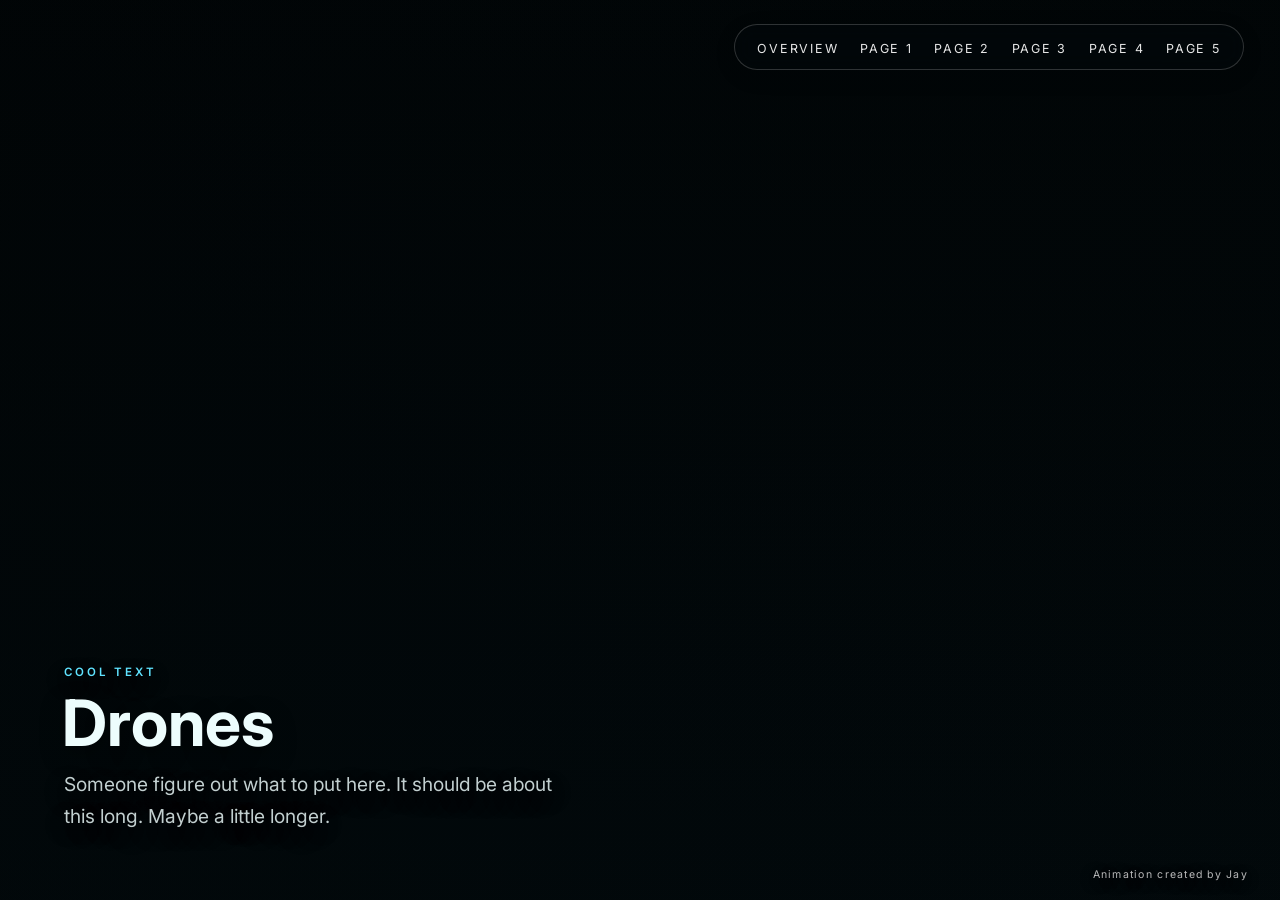
==== index.html @ 104ac95e "Add initial files just for the landing page" ====
<!DOCTYPE html>
<html lang="en">
  <head>
    <meta charset="UTF-8" />
    <meta name="viewport" content="width=device-width, initial-scale=1.0" />
    <title>Drone Landing Page</title>
    <meta
      name="description"
      content="Minimal drone landing page with full-bleed video hero and cyan aesthetic."
    />
    <link rel="preconnect" href="https://fonts.googleapis.com" />
    <link rel="preconnect" href="https://fonts.gstatic.com" crossorigin />
    <link
      href="https://fonts.googleapis.com/css2?family=Inter:wght@400;500;600;700;800&display=swap"
      rel="stylesheet"
    />
    <link rel="stylesheet" href="styles.css" />
  </head>
  <body>
    <div class="page-shell">
      <header class="topbar">
        <nav class="nav" aria-label="Main navigation">
          <div class="nav-spacer" aria-hidden="true"></div>
          <ul class="nav-links">
            <li><a href="#">Overview</a></li>
            <li><a href="#">Page 1</a></li>
            <li><a href="#">Page 2</a></li>
            <li><a href="#">Page 3</a></li>
            <li><a href="#">Page 4</a></li>
            <li><a href="#">Page 5</a></li>
          </ul>
        </nav>
      </header>

      <main class="hero" aria-label="Drone video hero section">
        <video
          class="hero-video"
          autoplay
          muted
          loop
          playsinline
          poster="data:image/svg+xml,%3Csvg xmlns='http://www.w3.org/2000/svg' width='1600' height='900' viewBox='0 0 1600 900'%3E%3Crect width='1600' height='900' fill='%23000000'/%3E%3C/svg%3E"
        >
          <source
            src="./DroneRender.mp4"
            type="video/mp4"
          />
        </video>

        <div class="hero-overlay" aria-hidden="true"></div>

        <p class="credit">Animation created by Jay</p>

        <section class="hero-copy" aria-label="Hero text">
          <p class="eyebrow">cool text</p>
          <h1>Drones</h1>
          <p class="subtitle">
            Someone figure out what to put here. It should be about this long. Maybe a little longer.
          </p>
        </section>
      </main>
    </div>

    <script src="script.js"></script>
  </body>
</html>
---- styles.css ----
:root {
  --bg-deep: #020c10;
  --bg-mid: #081f26;
  --cyan-strong: #5fe3ff;
  --cyan-soft: rgba(95, 227, 255, 0.7);
  --cyan-muted: rgba(95, 227, 255, 0.18);
  --white: #edfdfd;
  --text-soft: rgba(237, 253, 253, 0.82);
  --shadow: rgba(10, 25, 31, 0.52);
}

* {
  box-sizing: border-box;
}

html, body {
  margin: 0;
  min-height: 100%;
  background: var(--bg-deep);
  font-family: "Inter", sans-serif;
  color: var(--white);
}

body {
  min-height: 100vh;
}

img, video {
  max-width: 100%;
  display: block;
}

.page-shell {
  position: relative;
  min-height: 100vh;
  overflow: hidden;
  background: linear-gradient(180deg, rgba(2, 12, 16, 0.2), rgba(2, 12, 16, 0.32));
}

.topbar {
  position: absolute;
  top: 0;
  left: 0;
  right: 0;
  z-index: 10;
  padding: 1.5rem 2.25rem 0;
}

.nav {
  display: flex;
  align-items: center;
  justify-content: center;
  width: 100%;
}

.nav-spacer {
  flex: 1;
}

.nav-links {
  list-style: none;
  display: flex;
  align-items: center;
  gap: clamp(1rem, 1.7vw, 2.2rem);
  margin: 0;
  padding: 0.75rem 1.4rem;
  border: 1px solid rgba(255, 255, 255, 0.18);
  background: rgba(10, 20, 26, 0.12);
  backdrop-filter: blur(10px);
  -webkit-backdrop-filter: blur(10px);
  border-radius: 999px;
  box-shadow: 0 6px 24px rgba(0, 0, 0, 0.08);
}

.nav-links a {
  position: relative;
  color: rgba(255, 255, 255, 0.9);
  text-decoration: none;
  font-size: 0.78rem;
  letter-spacing: 0.14em;
  text-transform: uppercase;
  transition: opacity 0.25s ease;
}

.nav-links a:hover {
  opacity: 1;
}

.nav-links a::after {
  content: "";
  position: absolute;
  left: 0;
  bottom: -0.4rem;
  width: 100%;
  height: 1px;
  background: var(--cyan-strong);
  transform: scaleX(0);
  transform-origin: center;
  transition: transform 0.25s ease;
}

.nav-links a:hover::after {
  transform: scaleX(1);
}

.hero {
  position: relative;
  min-height: 100vh;
  display: flex;
  align-items: flex-end;
  justify-content: flex-start;
  padding: 7.5rem 4rem 3rem;
}

.hero-video {
  position: absolute;
  inset: 0;
  width: 100%;
  height: 100%;
  object-fit: cover;
  filter: saturate(0.9) brightness(1.5) contrast(1.08);
}

.hero-overlay {
  position: absolute;
  inset: 0;
  background:
    linear-gradient(90deg, rgba(2, 12, 16, 0.12) 0%, rgba(2, 12, 16, 0.2) 35%, rgba(4, 16, 19, 0.15) 100%),
    linear-gradient(180deg, rgba(3, 14, 18, 0.26), rgba(3, 14, 18, 0.52));
}

.credit {
  position: absolute;
  right: 2rem;
  bottom: 1.2rem;
  z-index: 2;
  margin: 0;
  color: rgba(255, 255, 255, 0.72);
  font-size: 0.66rem;
  letter-spacing: 0.12em;
  text-transform: none;
  text-shadow: 0 4px 18px rgba(0, 0, 0, 0.35);
}

.hero-copy {
  position: relative;
  z-index: 2;
  display: flex;
  flex-direction: column;
  align-items: flex-start;
  max-width: 600px;
  margin: 0;
  color: var(--white);
  text-align: left;
  text-shadow: 0 8px 25px rgba(0, 0, 0, 0.45);
}

.eyebrow {
  margin: 0 0 0.9rem;
  color: var(--cyan-strong);
  font-size: 0.72rem;
  letter-spacing: 0.25em;
  text-transform: uppercase;
  font-weight: 600;
}

.hero-copy h1 {
  margin: 0;
  margin-left: -0.1rem;
  font-size: clamp(2.8rem, 5vw, 6.1rem);
  line-height: 0.94;
  font-weight: 700;
}

.subtitle {
  margin-top: 1rem;
  max-width: 520px;
  font-size: clamp(1rem, 1.6vw, 1.2rem);
  line-height: 1.65;
  color: var(--text-soft);
}

@media (max-width: 800px) {
  .topbar {
    padding: 1rem 1rem 0;
  }

  .nav-links {
    gap: 0.8rem;
    padding: 0.7rem 0.9rem;
    flex-wrap: wrap;
    justify-content: center;
  }

  .nav-links a {
    letter-spacing: 0.08em;
    font-size: 0.68rem;
  }

  .hero {
    padding: 7rem 1.3rem 2rem;
    align-items: flex-end;
  }

  .hero-copy {
    max-width: 100%;
  }
}
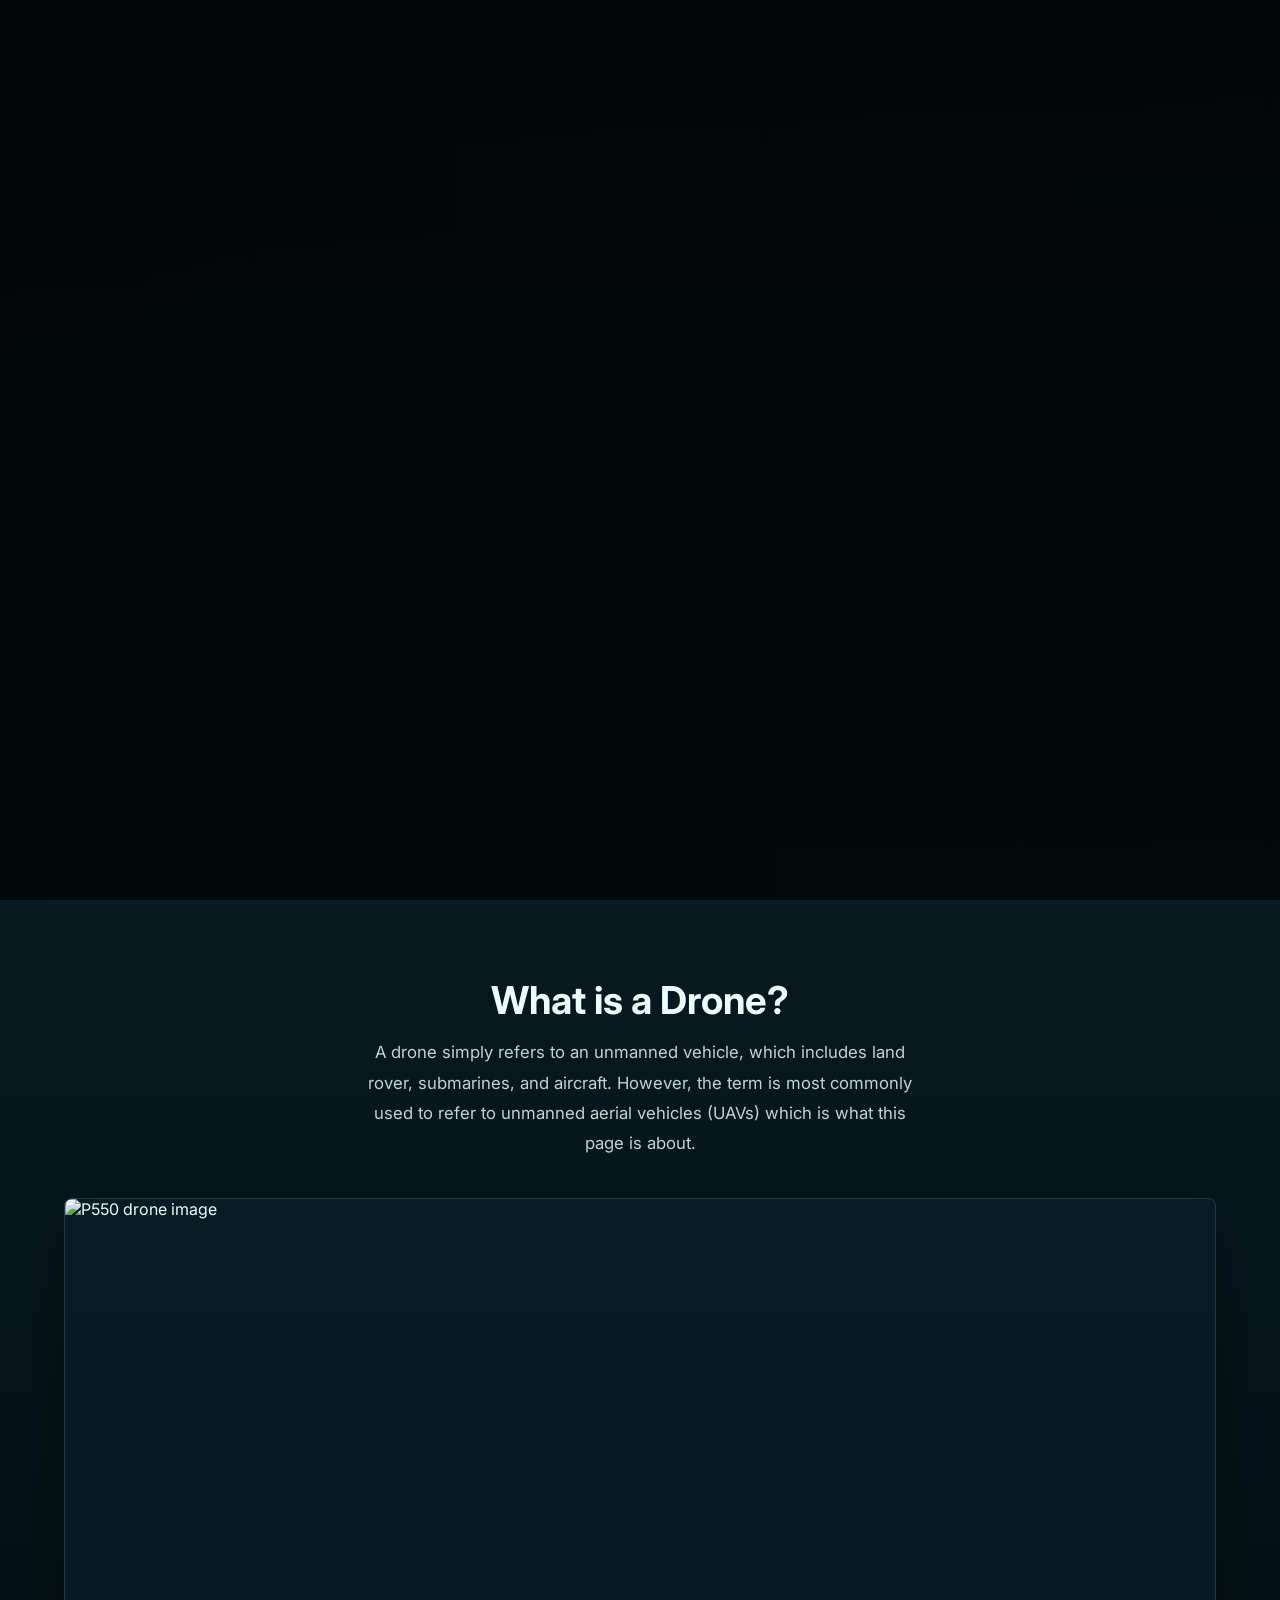
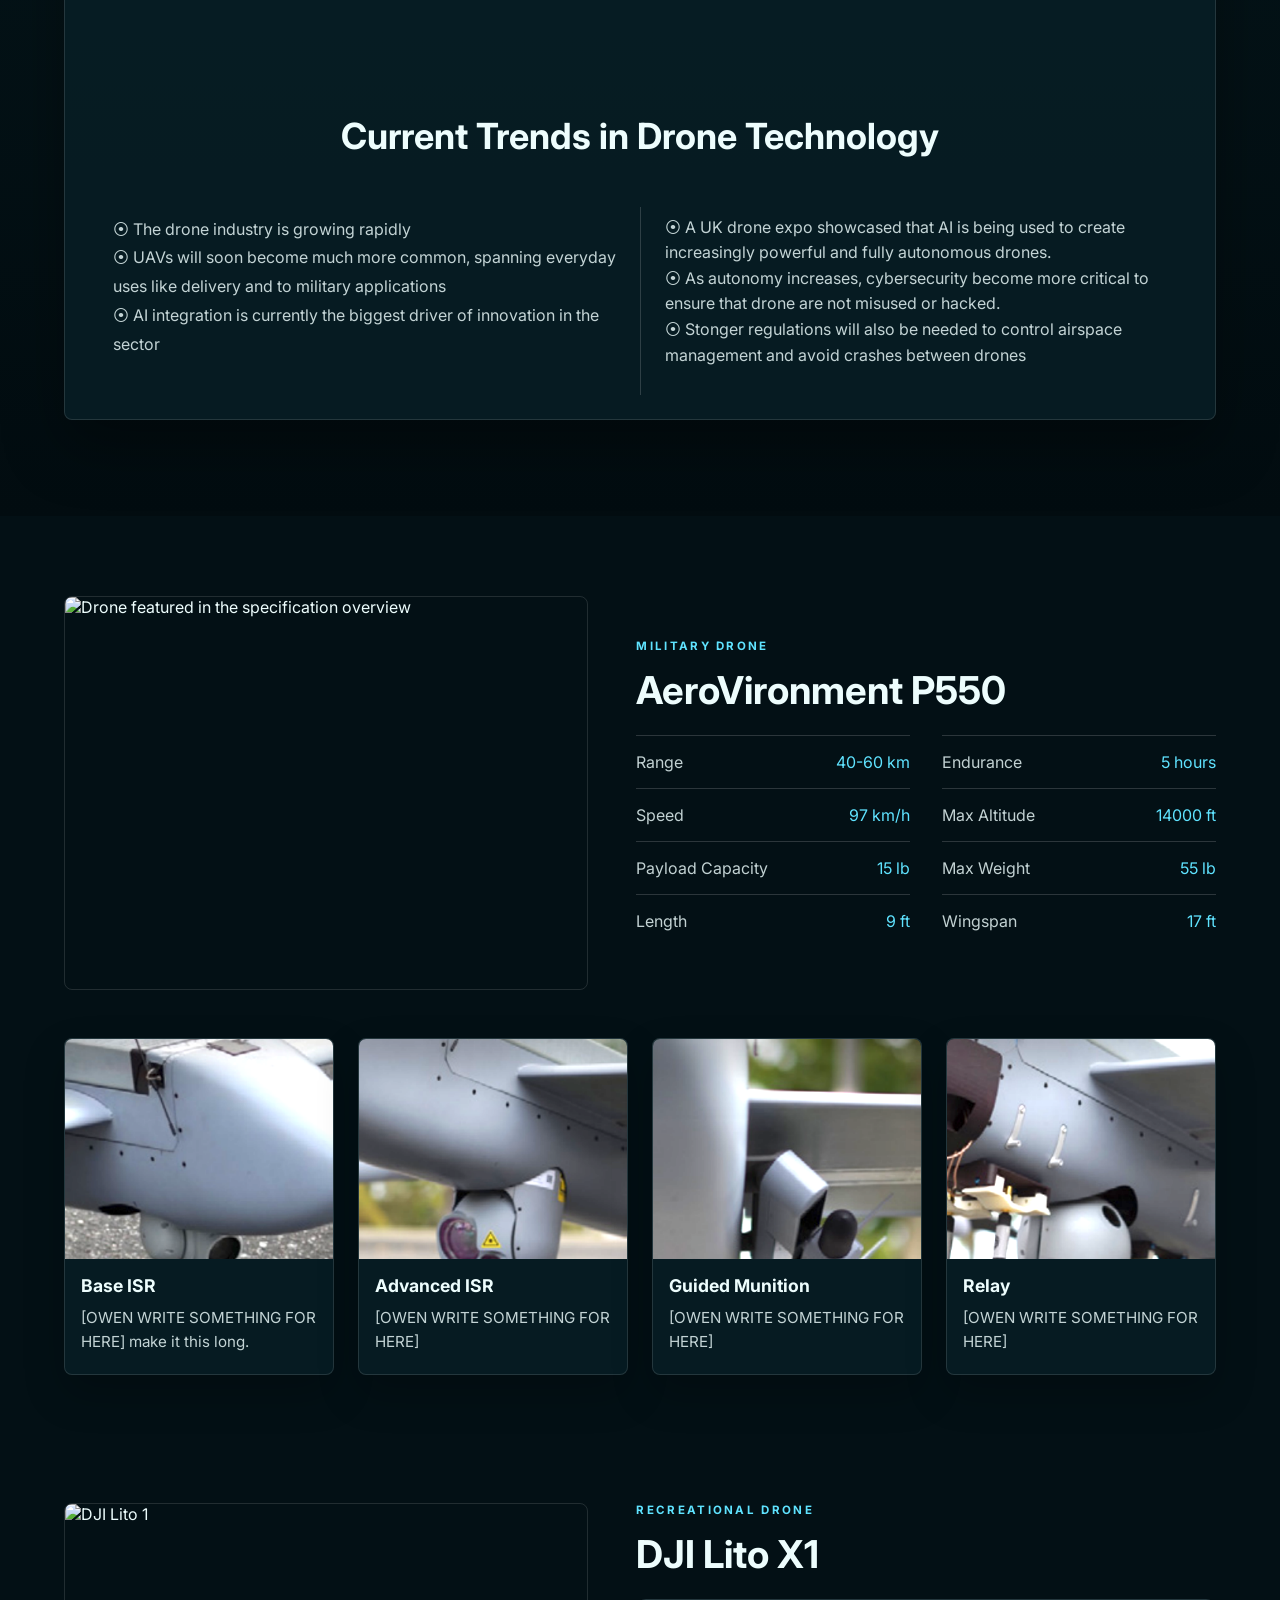
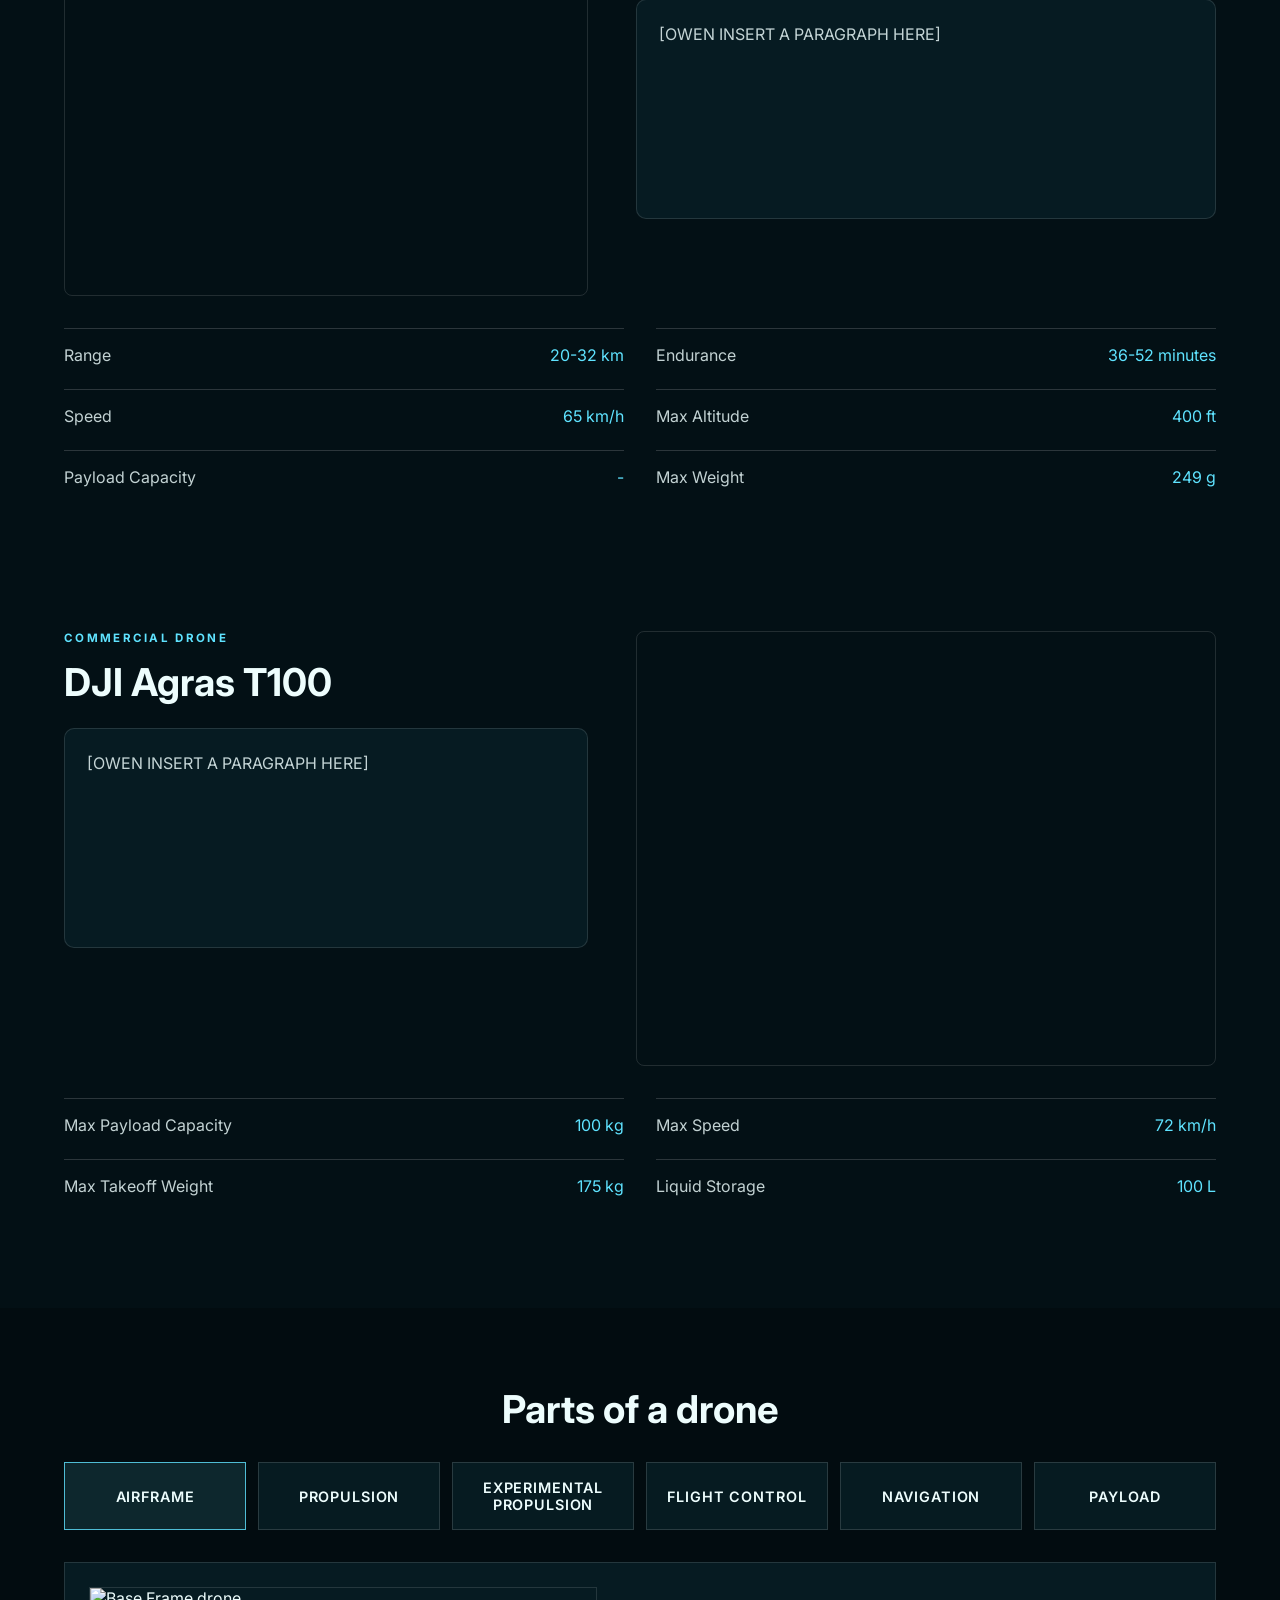
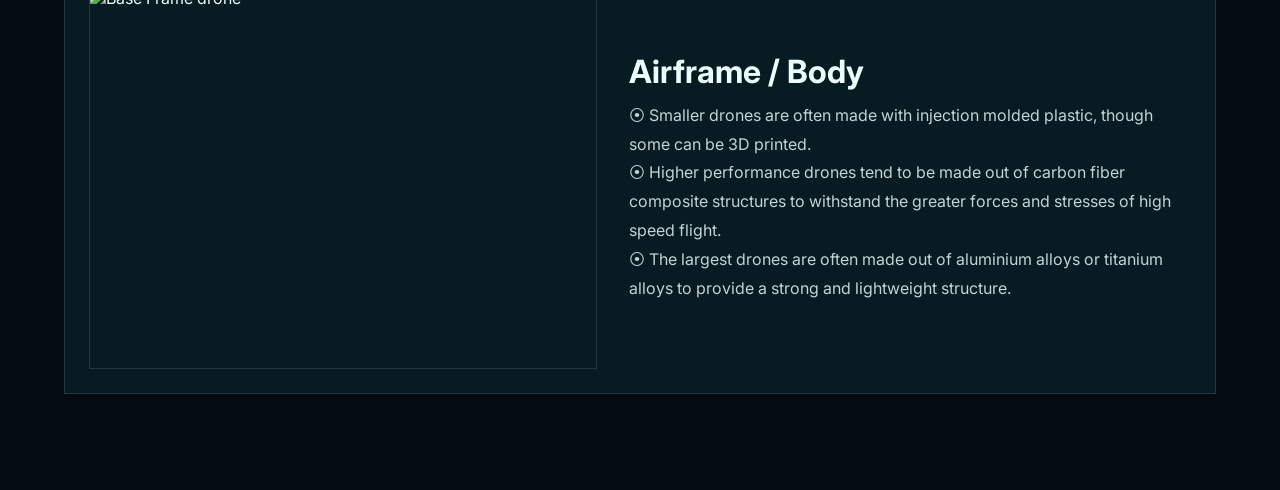
==== commit 9c336b70: "Version 2" ====
--- a/index.html
+++ b/index.html
@@ -3,10 +3,10 @@
   <head>
     <meta charset="UTF-8" />
     <meta name="viewport" content="width=device-width, initial-scale=1.0" />
-    <title>Drone Landing Page</title>
+    <title>Drone Technology Sector Report</title>
     <meta
-      name="description"
-      content="Minimal drone landing page with full-bleed video hero and cyan aesthetic."
+      name="Drone Sector Report"
+      content="Presentation on the Drone Sector"
     />
     <link rel="preconnect" href="https://fonts.googleapis.com" />
     <link rel="preconnect" href="https://fonts.gstatic.com" crossorigin />
@@ -19,7 +19,7 @@
   <body>
     <div class="page-shell">
       <header class="topbar">
-        <nav class="nav" aria-label="Main navigation">
+        <nav class="nav" aria-label="nav Bar">
           <div class="nav-spacer" aria-hidden="true"></div>
           <ul class="nav-links">
             <li><a href="#">Overview</a></li>
@@ -32,7 +32,7 @@
         </nav>
       </header>
 
-      <main class="hero" aria-label="Drone video hero section">
+      <main class="hero" aria-label="Drone video">
         <video
           class="hero-video"
           autoplay
@@ -42,7 +42,7 @@
           poster="data:image/svg+xml,%3Csvg xmlns='http://www.w3.org/2000/svg' width='1600' height='900' viewBox='0 0 1600 900'%3E%3Crect width='1600' height='900' fill='%23000000'/%3E%3C/svg%3E"
         >
           <source
-            src="./DroneRender.mp4"
+            src="./DroneRenderV2.mp4"
             type="video/mp4"
           />
         </video>
@@ -55,10 +55,261 @@
           <p class="eyebrow">cool text</p>
           <h1>Drones</h1>
           <p class="subtitle">
-            Someone figure out what to put here. It should be about this long. Maybe a little longer.
+            We'll figure out what to put here. It should be about this long. Maybe a little longer.
           </p>
         </section>
       </main>
+
+      <section class="content-page" aria-label="Main explanation content">
+        <div class="content-grid">
+          <div class="content-copy">
+
+            <h2>What is a Drone?</h2>
+            <p>
+              A drone simply refers to an unmanned vehicle, which includes land rover, submarines, and aircraft. However, the term is most commonly used to refer to unmanned aerial vehicles (UAVs) which is what this page is about.
+            </p>
+          </div>
+
+          <div class="content-media">
+            <div class="media-card">
+              <img
+                src="https://www.avinc.com/wp-content/uploads/2026/07/AV_PressRelease_P550Award_16x9_Website_FINAL.jpg?quality=100"
+                alt="P550 drone image"
+              />
+              <h2 class="media-card-heading">Current Trends in Drone Technology</h2>
+              <div class="media-card-copy" aria-label="Placeholder text">
+                <p>⦿ The drone industry is growing rapidly <br>
+                   ⦿ UAVs will soon become much more common, spanning everyday uses like delivery and to military applications <br>
+                   ⦿ AI integration is currently the biggest driver of innovation in the sector <br>
+                    <br>
+
+                  </p>
+
+                <p>⦿ A UK drone expo showcased that AI is being used to create increasingly powerful and fully autonomous drones.<br>
+                   ⦿ As autonomy increases, cybersecurity become more critical to ensure that drone are not misused or hacked. <br>
+                   ⦿ Stonger regulations will also be needed to control airspace management and avoid crashes between drones</p>
+              </div>
+            </div>
+          </div>
+        </div>
+      </section>
+
+      <section class="specs-section" aria-labelledby="specs">
+        <div class="specs-layout">
+          <figure class="specs-image">
+            <img
+              src="https://www.avinc.com/wp-content/uploads/2026/07/AV_PressRelease_P550Award_16x9_Website_FINAL.jpg?quality=100"
+              alt="Drone featured in the specification overview"
+            />
+          </figure>
+          <div class="specs-content">
+            <p class="section-tag">Military Drone</p>
+            <h2 id="specs-heading">AeroVironment P550</h2>
+            <dl class="specifications">
+              <div><dt>Range</dt><dd>40-60 km</dd></div>
+              <div><dt>Endurance</dt><dd>5 hours</dd></div>
+              <div><dt>Speed</dt><dd>97 km/h</dd></div>
+              <div><dt>Max Altitude</dt><dd>14000 ft</dd></div>
+              <div><dt>Payload Capacity</dt><dd>15 lb</dd></div>
+              <div><dt>Max Weight</dt><dd>55 lb</dd></div>
+              <div><dt>Length</dt><dd>9 ft</dd></div>
+              <div><dt>Wingspan</dt><dd>17 ft</dd></div>
+            </dl>
+          </div>
+        </div>
+        <div class="p550-gallery" aria-label="P550">
+          <figure class="gallery-item">
+            <img
+              src="./P550-Base-ISR.png"
+              alt="P550 Base ISR"
+            />
+            <figcaption>
+              <h3>Base ISR</h3>
+              <p>[OWEN WRITE SOMETHING FOR HERE] make it this long.</p>
+            </figcaption>
+          </figure>
+
+          <figure class="gallery-item">
+            <img
+              src="./P550-Advanced-ISR.png"
+              alt="P550 Advanced ISR"
+            />
+            <figcaption>
+              <h3>Advanced ISR</h3>
+              <p>[OWEN WRITE SOMETHING FOR HERE]</p>
+            </figcaption>
+          </figure>
+
+          <figure class="gallery-item">
+            <img
+              src="./P550-Guided-Munition.png"
+              alt="P550 Guided Munition"
+            />
+            <figcaption>
+              <h3>Guided Munition</h3>
+              <p>[OWEN WRITE SOMETHING FOR HERE]</p>
+            </figcaption>
+          </figure>
+
+          <figure class="gallery-item">
+            <img
+              src="./P550-Relay.png"
+              alt="P550 Relay"
+            />
+            <figcaption>
+              <h3>Relay</h3>
+              <p>[OWEN WRITE SOMETHING FOR HERE]</p>
+            </figcaption>
+          </figure>
+        </div>
+      </section>
+
+      <section class="specs-section notes-section" aria-label="P550">
+        <div class="notes-content">
+          <div class="notes-layout">
+            <figure class="specs-image notes-image">
+              <img
+                src="https://www.cined.com/content/uploads/2026/04/DJI-Lito-X1.jpeg"
+                alt="DJI Lito 1"
+              />
+            </figure>
+
+            <div class="notes-copy">
+              <p class="section-tag">Recreational Drone</p>
+              <h2>DJI Lito X1</h2>
+              <p class="notes-paragraph">
+                [OWEN INSERT A PARAGRAPH HERE]
+              </p>
+            </div>
+          </div>
+
+          <div class="specs-grid-wrap">
+            <dl class="specifications specifications--secondary">
+              <div><dt>Range</dt><dd>20-32 km</dd></div>
+              <div><dt>Endurance</dt><dd>36-52 minutes</dd></div>
+              <div><dt>Speed</dt><dd>65 km/h</dd></div>
+              <div><dt>Max Altitude</dt><dd>400 ft</dd></div>
+              <div><dt>Payload Capacity</dt><dd>-</dd></div>
+              <div><dt>Max Weight</dt><dd>249 g</dd></div>
+            </dl>
+          </div>
+          </div>
+        </div>
+      </section>
+
+      <section class="specs-section notes-section" aria-label="P550">
+        <div class="notes-content">
+          <div class="notes-layout">
+            <div class="notes-copy">
+              <p class="section-tag">Commercial Drone</p>
+              <h2>DJI Agras T100</h2>
+              <p class="notes-paragraph">
+                [OWEN INSERT A PARAGRAPH HERE]
+              </p>
+            </div>
+
+            <figure class="specs-image notes-image lito-zoom-image">
+              <img
+                src="https://www-cdn.djiits.com/dps/c14f480c09dc258f3dbf962c85c38c0a@origin.jpg"
+                alt="DJI Agras T100"
+              />
+            </figure>
+          </div>
+
+          <div class="specs-grid-wrap">
+            <dl class="specifications specifications--secondary">
+              <div><dt>Max Payload Capacity</dt><dd>100 kg</dd></div>
+              <div><dt>Max Speed</dt><dd>72 km/h</dd></div>
+              <div><dt>Max Takeoff Weight</dt><dd>175 kg</dd></div>
+              <div><dt>Liquid Storage</dt><dd>100 L</dd></div>
+            </dl>
+          </div>
+          </div>
+        </div>
+      </section>
+
+      <section class="selector-section" aria-label="Drone category selector">
+        <div class="selector-header">
+          <h2>Parts of a drone</h2>
+        </div>
+
+        <div class="selector-buttons" role="tablist" aria-label="Drone parts">
+          <button class="selector-button is-active" type="button" data-panel="panel-1" role="tab" aria-selected="true">Airframe</button>
+          <button class="selector-button" type="button" data-panel="panel-2" role="tab" aria-selected="false">Propulsion</button>
+          <button class="selector-button" type="button" data-panel="panel-3" role="tab" aria-selected="false">Experimental Propulsion</button>
+          <button class="selector-button" type="button" data-panel="panel-4" role="tab" aria-selected="false">Flight Control</button>
+          <button class="selector-button" type="button" data-panel="panel-5" role="tab" aria-selected="false">Navigation</button>
+          <button class="selector-button" type="button" data-panel="panel-6" role="tab" aria-selected="false">Payload</button>
+        </div>
+
+        <div class="selector-panels">
+          <article class="selector-panel is-active" id="panel-1">
+            <figure class="selector-image">
+              <img src="https://frigate.ai/wp-content/uploads/2025/07/Drone-Airframe-Backbone-IMG-768x768.png" alt="Base Frame drone" />
+            </figure>
+            <div class="selector-copy">
+              <h3>Airframe / Body</h3>
+              <p>⦿ Smaller drones are often made with injection molded plastic, though some can be 3D printed.<br>
+                ⦿ Higher performance drones tend to be made out of carbon fiber composite structures to withstand the greater forces and stresses of high speed flight.<br>
+                ⦿ The largest drones are often made out of aluminium alloys or titanium alloys to provide a strong and lightweight structure.
+                </p>
+            </div>
+          </article>
+
+          <article class="selector-panel" id="panel-2">
+            <figure class="selector-image">
+              <img src="https://www.ligpower.com/images/202509/drone-motor.png" />
+            </figure>
+            <div class="selector-copy">
+              <h3>Propulsion</h3>
+              <p>⦿ Electric brushless motors are the most common type of propulsion for drones which give efficiency and control.<br>
+                ⦿ Some drones use internal combustion engines for longer flight times and greater payload capacity.<br>
+                ⦿ Both types of propulsion use propellers to generate thrust. These can be made out of plastic, carbon fiber, or wood.
+                </p>
+            </div>
+          </article>
+
+          <article class="selector-panel" id="panel-3">
+            <figure class="selector-image">
+              <img src="./P550-Guided-Munition.png" alt="Guided Munition drone" />
+            </figure>
+            <div class="selector-copy">
+              <h3>Guided Munition</h3>
+              <p>Insert a short paragraph here describing strike coordination, precision targeting, and mission flexibility.</p>
+            </div>
+          </article>
+
+          <article class="selector-panel" id="panel-4">
+            <figure class="selector-image">
+              <img src="./P550-Relay.png" alt="Relay drone" />
+            </figure>
+            <div class="selector-copy">
+              <h3>Relay</h3>
+              <p>Insert a short paragraph here describing communication relay coverage and tactical data sharing.</p>
+            </div>
+          </article>
+
+          <article class="selector-panel" id="panel-5">
+            <figure class="selector-image">
+              <img src="https://www.avinc.com/wp-content/uploads/2026/07/AV_PressRelease_P550Award_16x9_Website_FINAL.jpg?quality=100" alt="Payload drone" />
+            </figure>
+            <div class="selector-copy">
+              <h3>Payload</h3>
+              <p>Insert a short paragraph here describing payload types, modular system integration, and mission adaptability.</p>
+            </div>
+          </article>
+
+          <article class="selector-panel" id="panel-6">
+            <figure class="selector-image">
+              <img src="https://www.cined.com/content/uploads/2026/04/DJI-Lito-X1.jpeg" alt="Survey drone" />
+            </figure>
+            <div class="selector-copy">
+              <h3>Survey</h3>
+              <p>Insert a short paragraph here describing mapping, reconnaissance, and persistent observation benefits.</p>
+            </div>
+          </article>
+        </div>
+      </section>
     </div>
 
     <script src="script.js"></script>
--- a/styles.css
+++ b/styles.css
@@ -21,13 +21,48 @@
   color: var(--white);
 }
 
+html {
+  scroll-behavior: smooth;
+}
+
 body {
   min-height: 100vh;
+  overflow: hidden;
+}
+
+body.loaded {
+  overflow: auto;
 }
 
 img, video {
   max-width: 100%;
   display: block;
+}
+
+@keyframes revealIn {
+  0% {
+    opacity: 0;
+    filter: blur(10px);
+    transform: translate3d(0, 32px, 0) scale(0.96) rotateX(8deg);
+  }
+  55% {
+    opacity: 1;
+    filter: blur(0);
+  }
+  100% {
+    opacity: 1;
+    filter: blur(0);
+    transform: translate3d(0, 0, 0) scale(1) rotateX(0deg);
+  }
+}
+
+body:not(.loaded) .topbar,
+body:not(.loaded) .nav-links,
+body:not(.loaded) .credit,
+body:not(.loaded) .hero-copy {
+  opacity: 0;
+  filter: blur(12px);
+  transform: translate3d(0, 32px, 0) scale(0.96);
 }
 
 .page-shell {
@@ -44,6 +79,29 @@
   right: 0;
   z-index: 10;
   padding: 1.5rem 2.25rem 0;
+}
+
+.loaded .topbar,
+.loaded .nav-links,
+.loaded .credit,
+.loaded .hero-copy {
+  animation: revealIn 1.1s cubic-bezier(0.22, 1, 0.36, 1) both;
+}
+
+.loaded .topbar {
+  animation-delay: 0s;
+}
+
+.loaded .nav-links {
+  animation-delay: 0.12s;
+}
+
+.loaded .hero-copy {
+  animation-delay: 0.28s;
+}
+
+.loaded .credit {
+  animation-delay: 0.48s;
 }
 
 .nav {
@@ -180,6 +238,404 @@
   color: var(--text-soft);
 }
 
+.content-page {
+  position: relative;
+  z-index: 2;
+  min-height: 100vh;
+  padding: 5rem 4rem 6rem;
+  background: linear-gradient(180deg, #061a1f 0%, #020c10 100%);
+}
+
+.content-grid {
+  display: grid;
+  grid-template-columns: 1fr;
+  gap: 2.5rem;
+  max-width: 1200px;
+  margin: 0 auto;
+}
+
+.content-copy {
+  max-width: 560px;
+  margin: 0 auto;
+  text-align: center;
+}
+
+.section-tag {
+  margin: 0 0 1rem;
+  color: var(--cyan-strong);
+  font-size: 0.72rem;
+  letter-spacing: 0.2em;
+  text-transform: uppercase;
+  font-weight: 700;
+}
+
+.content-copy h2 {
+  margin: 0 0 1rem;
+  font-size: clamp(2.2rem, 3vw, 4rem);
+  line-height: 1.08;
+}
+
+.content-copy p {
+  margin: 0;
+  color: var(--text-soft);
+  font-size: 1.05rem;
+  line-height: 1.8;
+}
+
+.cta {
+  display: inline-block;
+  margin-top: 1.8rem;
+  padding: 0.9rem 1.5rem;
+  border: 1px solid rgba(95, 227, 255, 0.5);
+  border-radius: 999px;
+  color: var(--white);
+  text-decoration: none;
+  background: rgba(95, 227, 255, 0.08);
+  transition: transform 0.25s ease, background 0.25s ease;
+}
+
+.cta:hover {
+  transform: translateY(-2px);
+  background: rgba(95, 227, 255, 0.13);
+}
+
+.content-media {
+  width: 100%;
+}
+
+.media-card {
+  width: 100%;
+  overflow: hidden;
+  border: 1px solid rgba(255, 255, 255, 0.12);
+  border-radius: 8px;
+  background: rgba(8, 31, 38, 0.82);
+  box-shadow: 0 25px 60px rgba(0, 0, 0, 0.35);
+}
+
+.media-card-heading {
+  margin: 0;
+  padding: 2.25rem 1.5rem 1.5rem;
+  text-align: center;
+  font-size: 2.25rem;
+  line-height: 1.2;
+}
+
+.media-card img {
+  display: block;
+  width: 100%;
+  height: clamp(240px, 40vw, 480px);
+  object-fit: cover;
+}
+
+.media-card-copy {
+  display: grid;
+  grid-template-columns: repeat(2, minmax(0, 1fr));
+  padding: 1.5rem;
+}
+
+.media-card-copy p {
+  margin: 0;
+  padding: 0.5rem 1.5rem;
+  color: var(--text-soft);
+  line-height: 1.6;
+}
+
+.media-card-copy p:first-child {
+  line-height: 1.8;
+}
+
+.media-card-copy p + p {
+  border-left: 1px solid rgba(255, 255, 255, 0.16);
+}
+
+.specs-section {
+  padding: 5rem 4rem 6rem;
+  background: #031015;
+}
+
+.specs-layout {
+  display: grid;
+  grid-template-columns: minmax(0, 0.95fr) minmax(0, 1.05fr);
+  align-items: center;
+  gap: 3rem;
+  max-width: 1200px;
+  margin: 0 auto;
+}
+
+.specs-image {
+  aspect-ratio: 4 / 3;
+  margin: 0;
+  overflow: hidden;
+  border: 1px solid rgba(255, 255, 255, 0.12);
+  border-radius: 8px;
+}
+
+.specs-image img {
+  width: 100%;
+  height: 100%;
+  object-fit: cover;
+}
+
+.specs-content h2 {
+  margin: 0 0 1.5rem;
+  font-size: clamp(2rem, 3vw, 3rem);
+  line-height: 1.1;
+}
+
+.specs-layout--notes {
+  margin-top: 2.5rem;
+}
+
+.notes-section {
+  padding-top: 2rem;
+}
+
+.notes-content {
+  max-width: 1400px;
+  width: 100%;
+  margin: 0 auto;
+}
+
+.notes-layout {
+  display: grid;
+  grid-template-columns: minmax(0, 0.95fr) minmax(0, 1.05fr);
+  align-items: start;
+  gap: 3rem;
+}
+
+.notes-image {
+  margin: 0;
+}
+
+.notes-copy {
+  width: 100%;
+}
+
+.notes-copy .section-tag {
+  margin: 0 0 1rem;
+}
+
+.notes-copy h2 {
+  margin: 0 0 1.5rem;
+  font-size: clamp(2rem, 3vw, 3rem);
+  line-height: 1.1;
+}
+
+.lito-zoom-image {
+  overflow: hidden;
+}
+
+.lito-zoom-image img {
+  width: 100%;
+  height: 100%;
+  object-fit: cover;
+  object-position: center;
+  transform: scale(1.5);
+}
+
+.notes-paragraph {
+  margin: 0 0 1.5rem;
+  min-height: 220px;
+  padding: 1.25rem 1.35rem;
+  border: 1px solid rgba(255, 255, 255, 0.12);
+  border-radius: 10px;
+  background: rgba(8, 31, 38, 0.82);
+  color: var(--text-soft);
+  line-height: 1.8;
+  font-size: 1rem;
+}
+
+.specs-grid-wrap {
+  width: 100%;
+  margin-top: 2rem;
+}
+
+.specifications--secondary {
+  display: grid;
+  grid-template-columns: repeat(4, minmax(0, 1fr));
+  grid-template-rows: repeat(2, auto);
+  column-gap: 2rem;
+  row-gap: 0.5rem;
+  width: 100%;
+  margin-top: 1rem;
+}
+
+.specifications {
+  display: grid;
+  grid-template-columns: repeat(2, minmax(0, 1fr));
+  column-gap: 2rem;
+  margin: 0;
+}
+
+.specifications div {
+  display: flex;
+  justify-content: space-between;
+  gap: 1rem;
+  padding: 1rem 0;
+  border-top: 1px solid rgba(255, 255, 255, 0.16);
+}
+
+.specifications dt {
+  color: var(--text-soft);
+}
+
+.specifications dd {
+  margin: 0;
+  color: var(--cyan-strong);
+}
+
+.p550-gallery {
+  display: grid;
+  grid-template-columns: repeat(4, minmax(0, 1fr));
+  gap: 1.5rem;
+  max-width: 1200px;
+  margin: 3rem auto 0;
+}
+
+.gallery-item {
+  margin: 0;
+  overflow: hidden;
+  background: rgba(8, 31, 38, 0.82);
+  border: 1px solid rgba(255, 255, 255, 0.12);
+  border-radius: 8px;
+  box-shadow: 0 18px 40px rgba(0, 0, 0, 0.22);
+}
+
+.gallery-item img {
+  width: 100%;
+  height: 220px;
+  object-fit: cover;
+  display: block;
+}
+
+.gallery-item figcaption {
+  padding: 1rem 1rem 1.25rem;
+}
+
+.gallery-item h3 {
+  margin: 0 0 0.5rem;
+  font-size: 1.1rem;
+  line-height: 1.3;
+}
+
+.gallery-item p {
+  margin: 0;
+  color: var(--text-soft);
+  line-height: 1.6;
+  font-size: 0.95rem;
+}
+
+.selector-section {
+  padding: 5rem 4rem 6rem;
+  background: #020c10;
+}
+
+.selector-header {
+  max-width: 1200px;
+  margin: 0 auto 2rem;
+  text-align: center;
+}
+
+.selector-header h2 {
+  margin: 0;
+  font-size: clamp(2rem, 3vw, 3rem);
+  line-height: 1.1;
+}
+
+.selector-buttons {
+  display: grid;
+  grid-template-columns: repeat(6, minmax(0, 1fr));
+  gap: 0.75rem;
+  max-width: 1200px;
+  margin: 0 auto 2rem;
+}
+
+.selector-button {
+  appearance: none;
+  border: 1px solid rgba(255, 255, 255, 0.14);
+  background: rgba(8, 31, 38, 0.78);
+  color: var(--white);
+  padding: 1rem 0.75rem;
+  font: inherit;
+  font-size: 0.9rem;
+  font-weight: 600;
+  letter-spacing: 0.06em;
+  text-transform: uppercase;
+  cursor: pointer;
+  border-radius: 0;
+  transition: background 0.2s ease, border-color 0.2s ease, transform 0.2s ease;
+}
+
+.selector-button:hover,
+.selector-button:focus-visible {
+  border-color: rgba(95, 227, 255, 0.7);
+  background: rgba(95, 227, 255, 0.08);
+  outline: none;
+}
+
+.selector-button.is-active {
+  background: rgba(95, 227, 255, 0.12);
+  border-color: rgba(95, 227, 255, 0.8);
+}
+
+.selector-panels {
+  max-width: 1200px;
+  margin: 0 auto;
+}
+
+.selector-panel {
+  display: none;
+  grid-template-columns: minmax(0, 0.95fr) minmax(0, 1.05fr);
+  gap: 2rem;
+  align-items: center;
+  background: rgba(8, 31, 38, 0.82);
+  border: 1px solid rgba(255, 255, 255, 0.12);
+  padding: 1.5rem;
+}
+
+.selector-panel.is-active {
+  display: grid;
+}
+
+.selector-image {
+  margin: 0;
+  aspect-ratio: 4 / 3;
+  overflow: hidden;
+  border: 1px solid rgba(255, 255, 255, 0.12);
+}
+
+.selector-image img {
+  width: 100%;
+  height: 100%;
+  object-fit: cover;
+  display: block;
+}
+
+.selector-copy {
+  display: flex;
+  flex-direction: column;
+  justify-content: center;
+}
+
+.selector-copy h3 {
+  margin: 0 0 0.75rem;
+  font-size: clamp(1.8rem, 2.5vw, 2.6rem);
+  line-height: 1.1;
+}
+
+.selector-copy p {
+  margin: 0;
+  color: var(--text-soft);
+  line-height: 1.8;
+  font-size: 1rem;
+}
+
+@media (max-width: 1000px) {
+  .p550-gallery {
+    grid-template-columns: repeat(2, minmax(0, 1fr));
+  }
+}
+
 @media (max-width: 800px) {
   .topbar {
     padding: 1rem 1rem 0;
@@ -205,4 +661,52 @@
   .hero-copy {
     max-width: 100%;
   }
-}
+
+  .content-page {
+    padding: 4rem 1.3rem 5rem;
+  }
+
+  .content-grid {
+    gap: 2rem;
+  }
+
+  .media-card img {
+    height: clamp(220px, 60vw, 360px);
+  }
+
+  .media-card-copy {
+    grid-template-columns: 1fr;
+    padding: 1.25rem;
+  }
+
+  .media-card-copy p {
+    padding: 0.75rem 0;
+  }
+
+  .media-card-copy p + p {
+    border-top: 1px solid rgba(255, 255, 255, 0.16);
+    border-left: 0;
+  }
+
+  .specs-section {
+    padding: 4rem 1.3rem 5rem;
+  }
+
+  .specs-layout {
+    grid-template-columns: 1fr;
+    gap: 2rem;
+  }
+
+  .p550-gallery {
+    grid-template-columns: 1fr;
+    margin-top: 2.5rem;
+  }
+
+  .gallery-item img {
+    height: 200px;
+  }
+
+  .specifications {
+    column-gap: 1.25rem;
+  }
+}
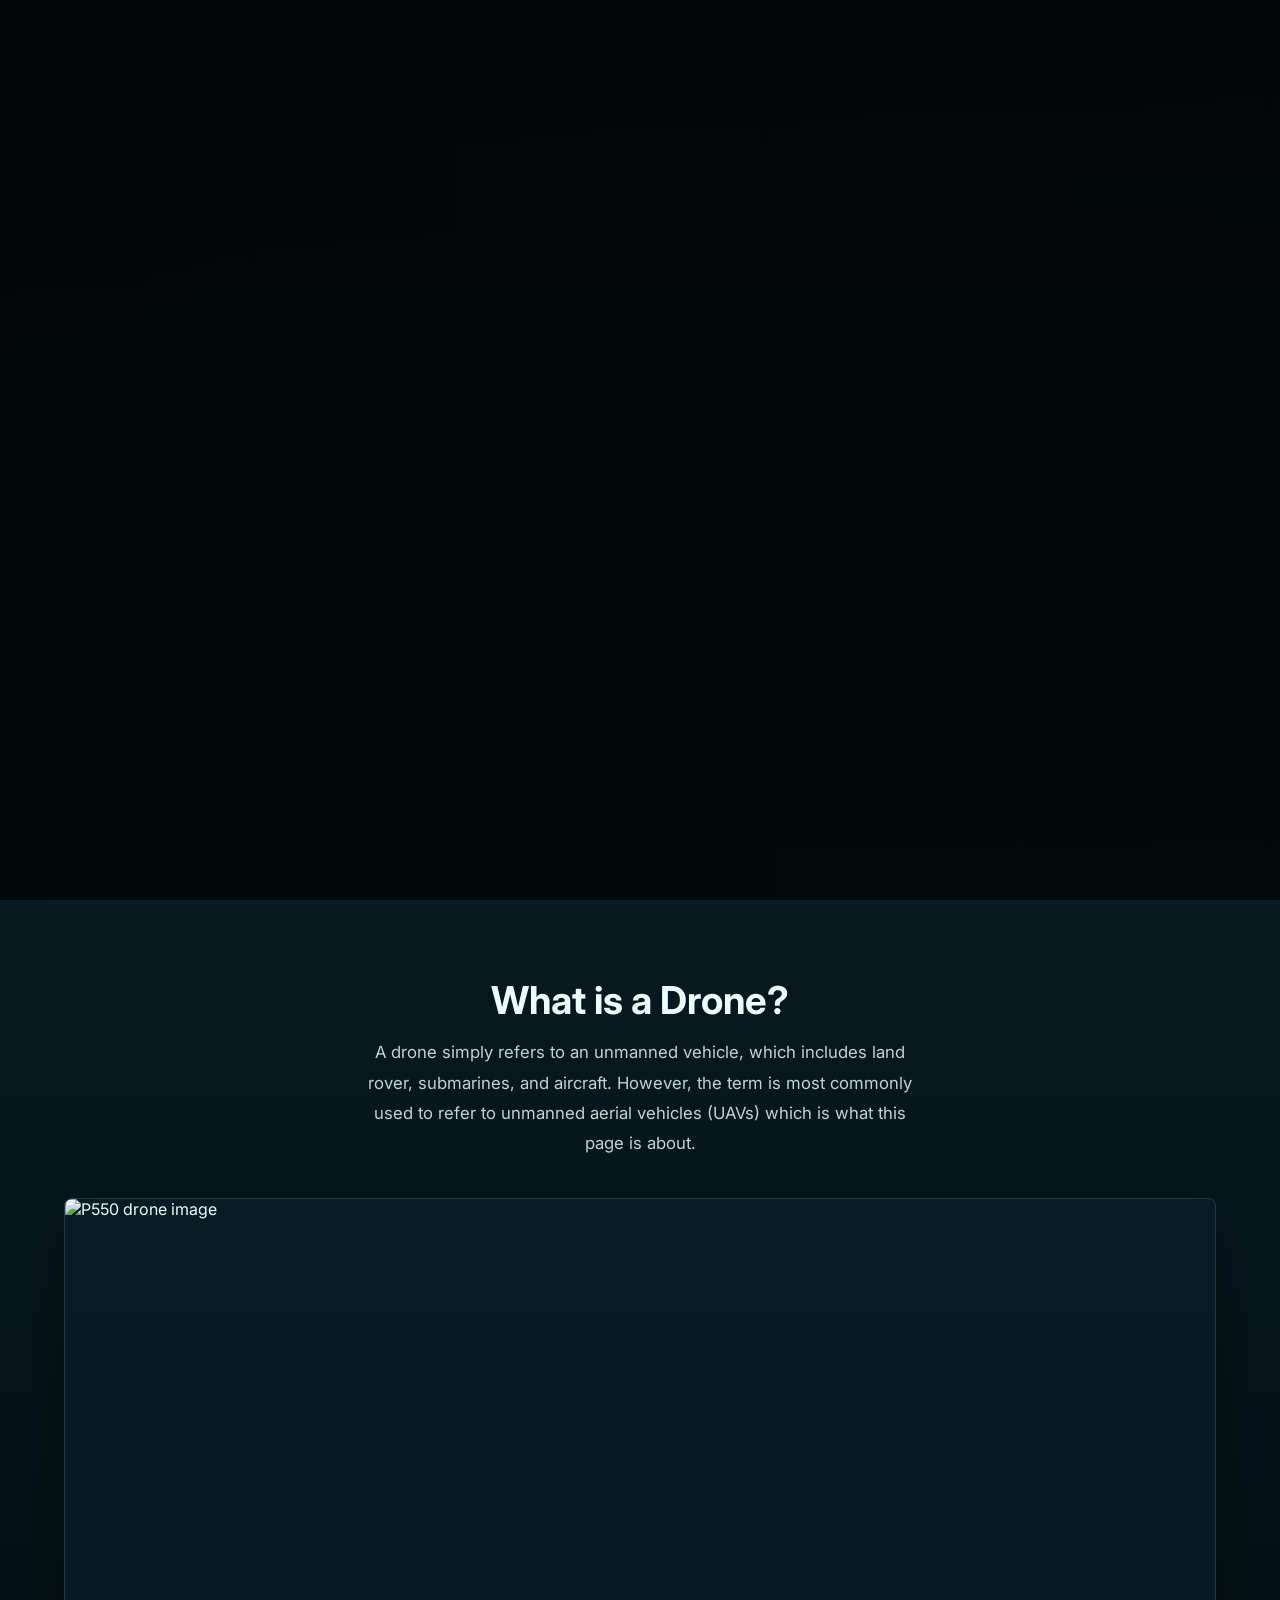
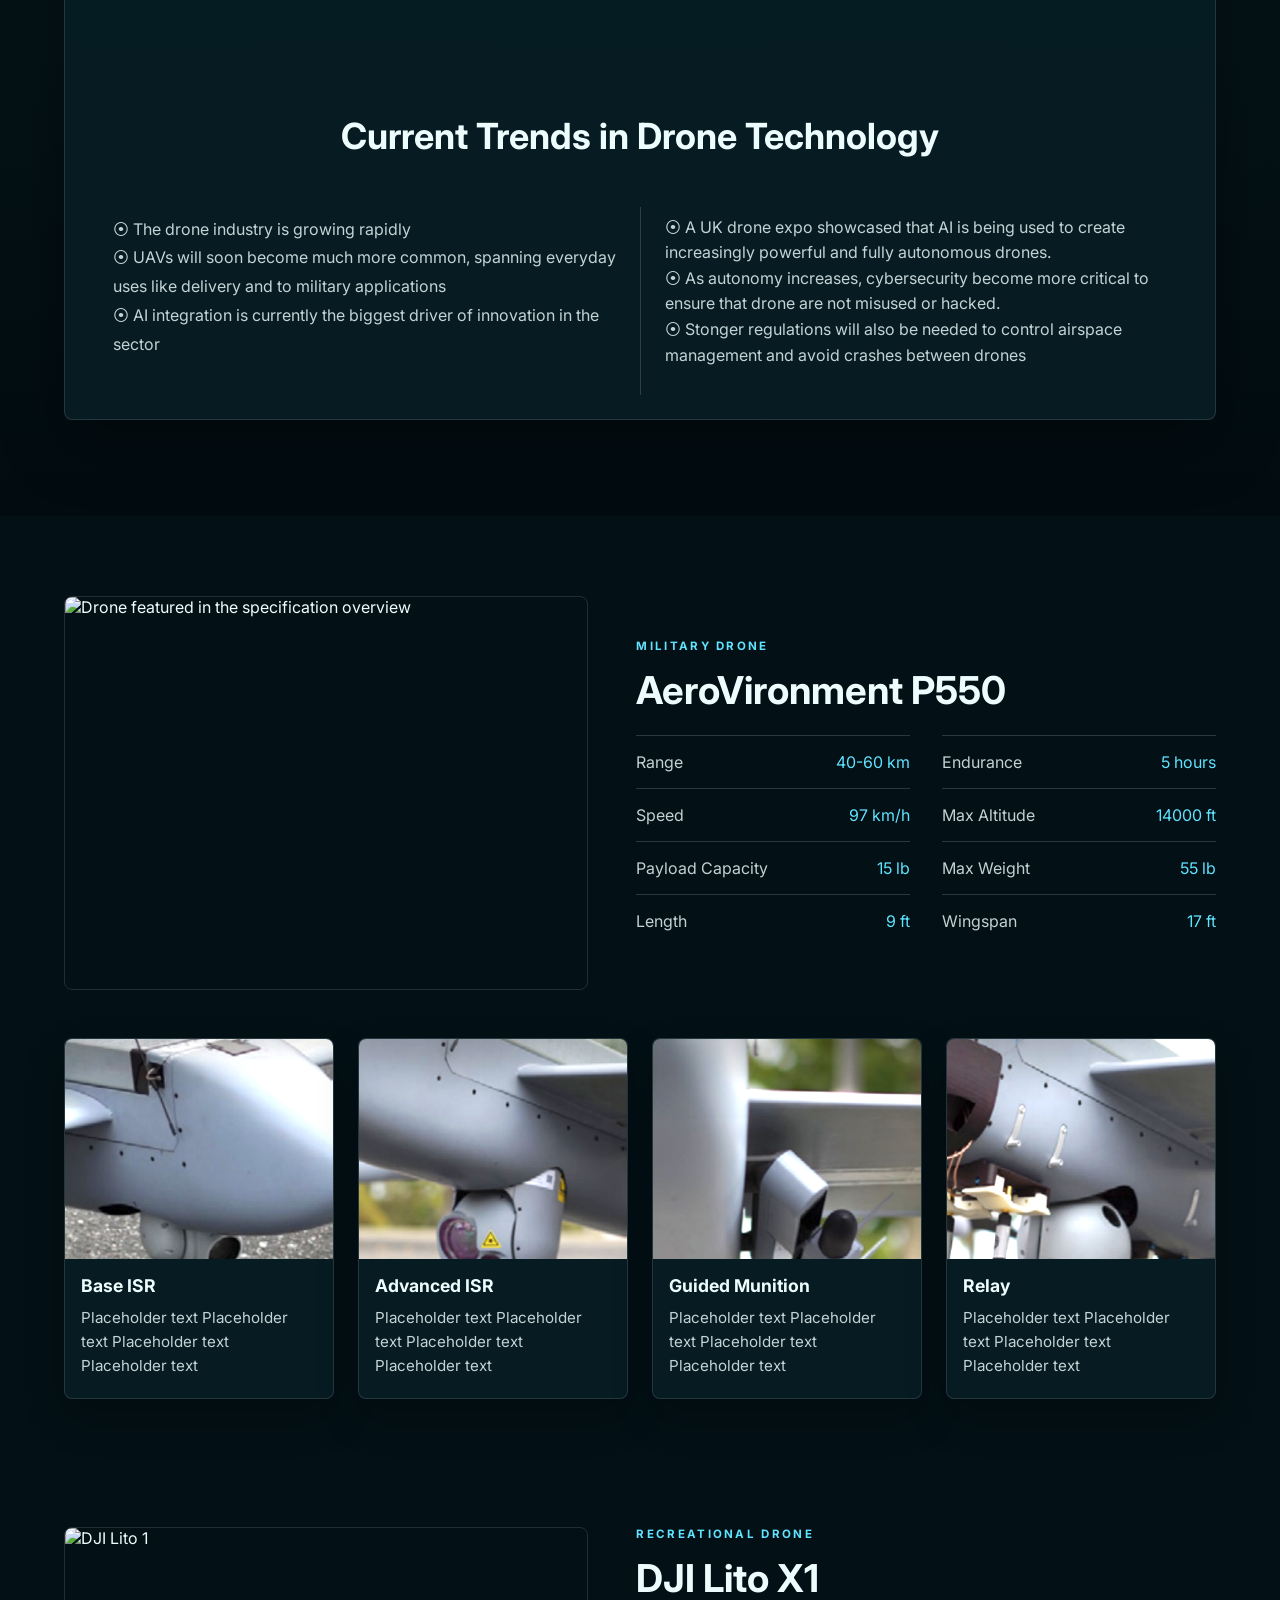
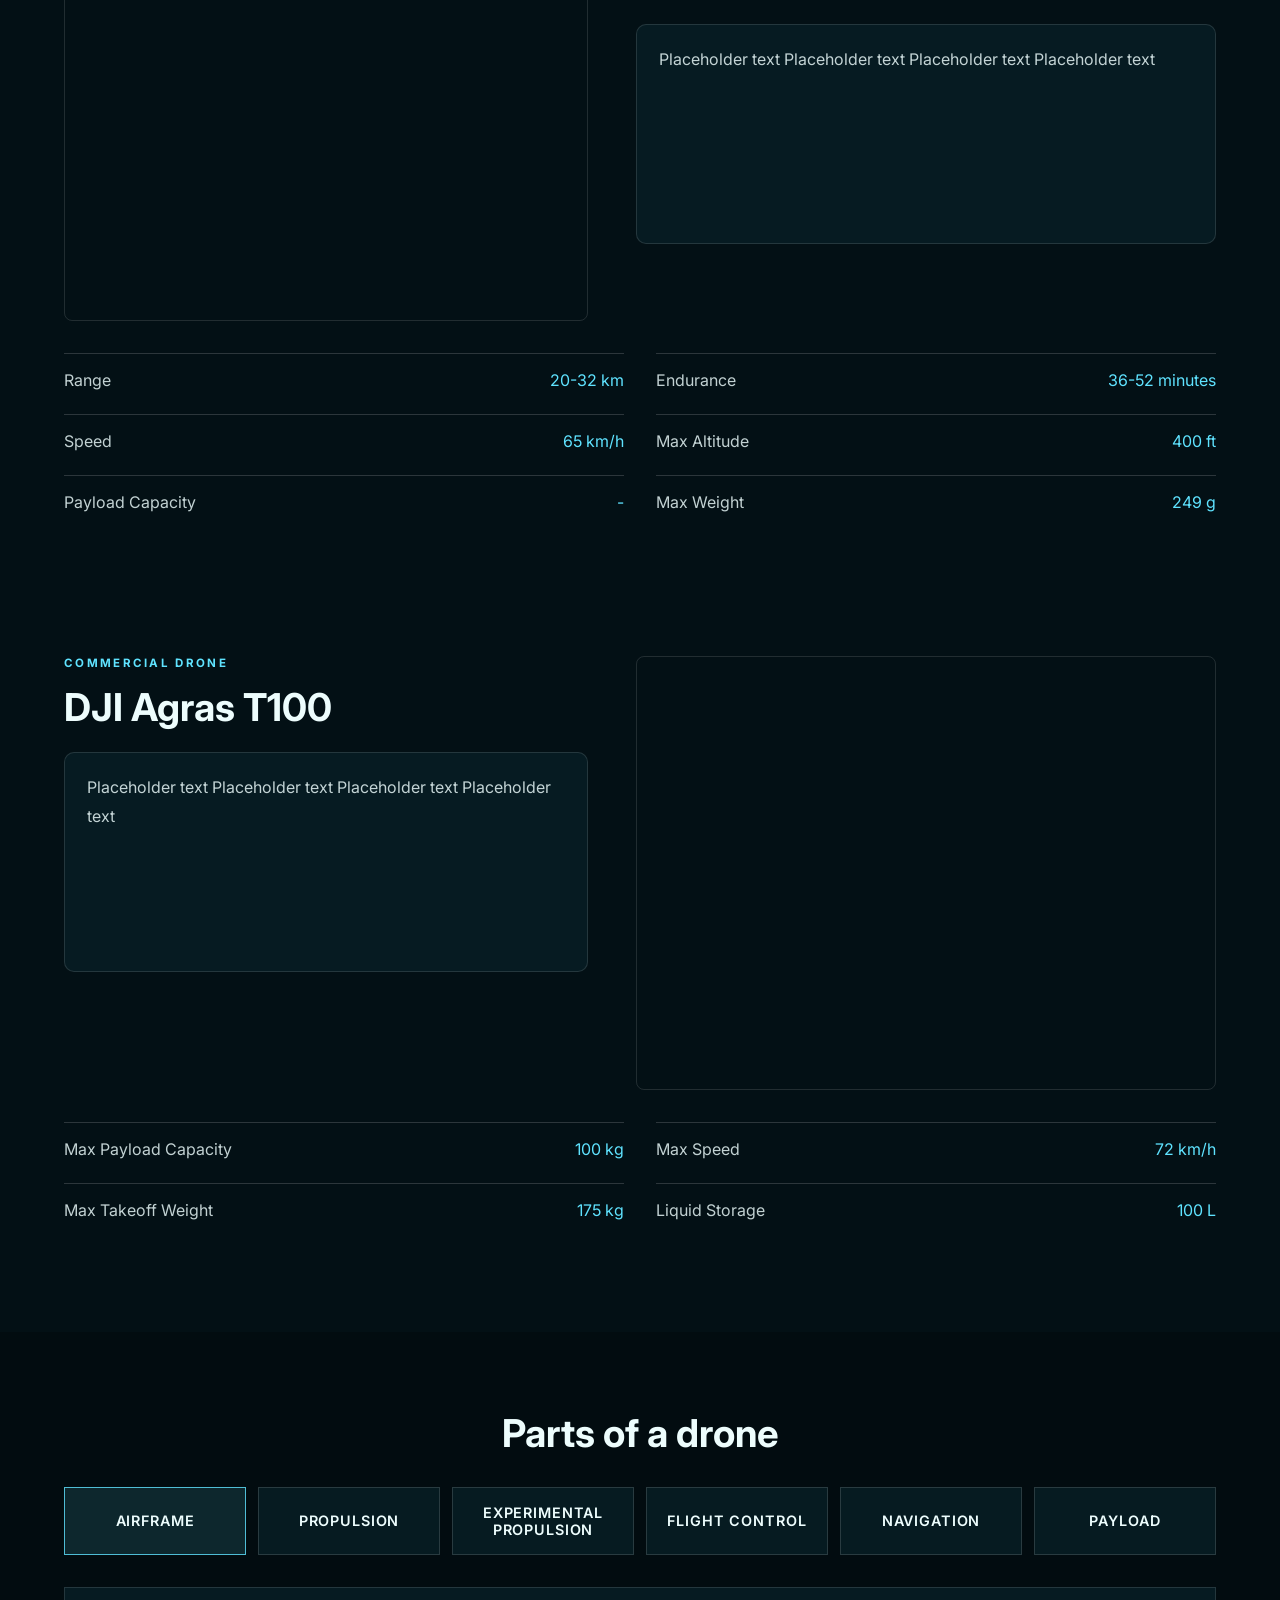
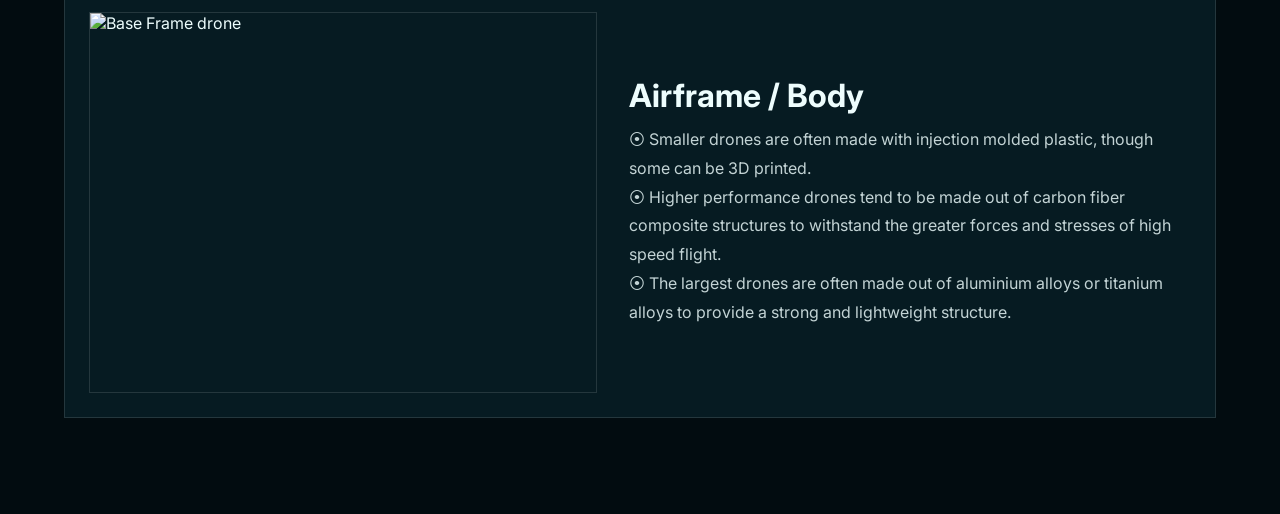
==== commit bc390ad1: "Fixed video name" ====
--- a/index.html
+++ b/index.html
@@ -42,7 +42,7 @@
           poster="data:image/svg+xml,%3Csvg xmlns='http://www.w3.org/2000/svg' width='1600' height='900' viewBox='0 0 1600 900'%3E%3Crect width='1600' height='900' fill='%23000000'/%3E%3C/svg%3E"
         >
           <source
-            src="./DroneRenderV2.mp4"
+            src="./DroneRender.mp4"
             type="video/mp4"
           />
         </video>
@@ -125,7 +125,7 @@
             />
             <figcaption>
               <h3>Base ISR</h3>
-              <p>[OWEN WRITE SOMETHING FOR HERE] make it this long.</p>
+              <p>Placeholder text Placeholder text Placeholder text Placeholder text</p>
             </figcaption>
           </figure>
 
@@ -136,7 +136,7 @@
             />
             <figcaption>
               <h3>Advanced ISR</h3>
-              <p>[OWEN WRITE SOMETHING FOR HERE]</p>
+              <p>Placeholder text Placeholder text Placeholder text Placeholder text</p>
             </figcaption>
           </figure>
 
@@ -147,7 +147,7 @@
             />
             <figcaption>
               <h3>Guided Munition</h3>
-              <p>[OWEN WRITE SOMETHING FOR HERE]</p>
+              <p>Placeholder text Placeholder text Placeholder text Placeholder text</p>
             </figcaption>
           </figure>
 
@@ -158,7 +158,7 @@
             />
             <figcaption>
               <h3>Relay</h3>
-              <p>[OWEN WRITE SOMETHING FOR HERE]</p>
+              <p>Placeholder text Placeholder text Placeholder text Placeholder text</p>
             </figcaption>
           </figure>
         </div>
@@ -178,7 +178,7 @@
               <p class="section-tag">Recreational Drone</p>
               <h2>DJI Lito X1</h2>
               <p class="notes-paragraph">
-                [OWEN INSERT A PARAGRAPH HERE]
+                Placeholder text Placeholder text Placeholder text Placeholder text
               </p>
             </div>
           </div>
@@ -204,7 +204,7 @@
               <p class="section-tag">Commercial Drone</p>
               <h2>DJI Agras T100</h2>
               <p class="notes-paragraph">
-                [OWEN INSERT A PARAGRAPH HERE]
+                Placeholder text Placeholder text Placeholder text Placeholder text
               </p>
             </div>
 
@@ -275,7 +275,7 @@
             </figure>
             <div class="selector-copy">
               <h3>Guided Munition</h3>
-              <p>Insert a short paragraph here describing strike coordination, precision targeting, and mission flexibility.</p>
+              <p>Placeholder text Placeholder text Placeholder text Placeholder text</p>
             </div>
           </article>
 
@@ -285,7 +285,7 @@
             </figure>
             <div class="selector-copy">
               <h3>Relay</h3>
-              <p>Insert a short paragraph here describing communication relay coverage and tactical data sharing.</p>
+              <p>Placeholder text Placeholder text Placeholder text Placeholder text</p>
             </div>
           </article>
 
@@ -295,7 +295,7 @@
             </figure>
             <div class="selector-copy">
               <h3>Payload</h3>
-              <p>Insert a short paragraph here describing payload types, modular system integration, and mission adaptability.</p>
+              <p>Placeholder text Placeholder text Placeholder text Placeholder text</p>
             </div>
           </article>
 
@@ -305,7 +305,7 @@
             </figure>
             <div class="selector-copy">
               <h3>Survey</h3>
-              <p>Insert a short paragraph here describing mapping, reconnaissance, and persistent observation benefits.</p>
+              <p>Placeholder text Placeholder text Placeholder text Placeholder text</p>
             </div>
           </article>
         </div>
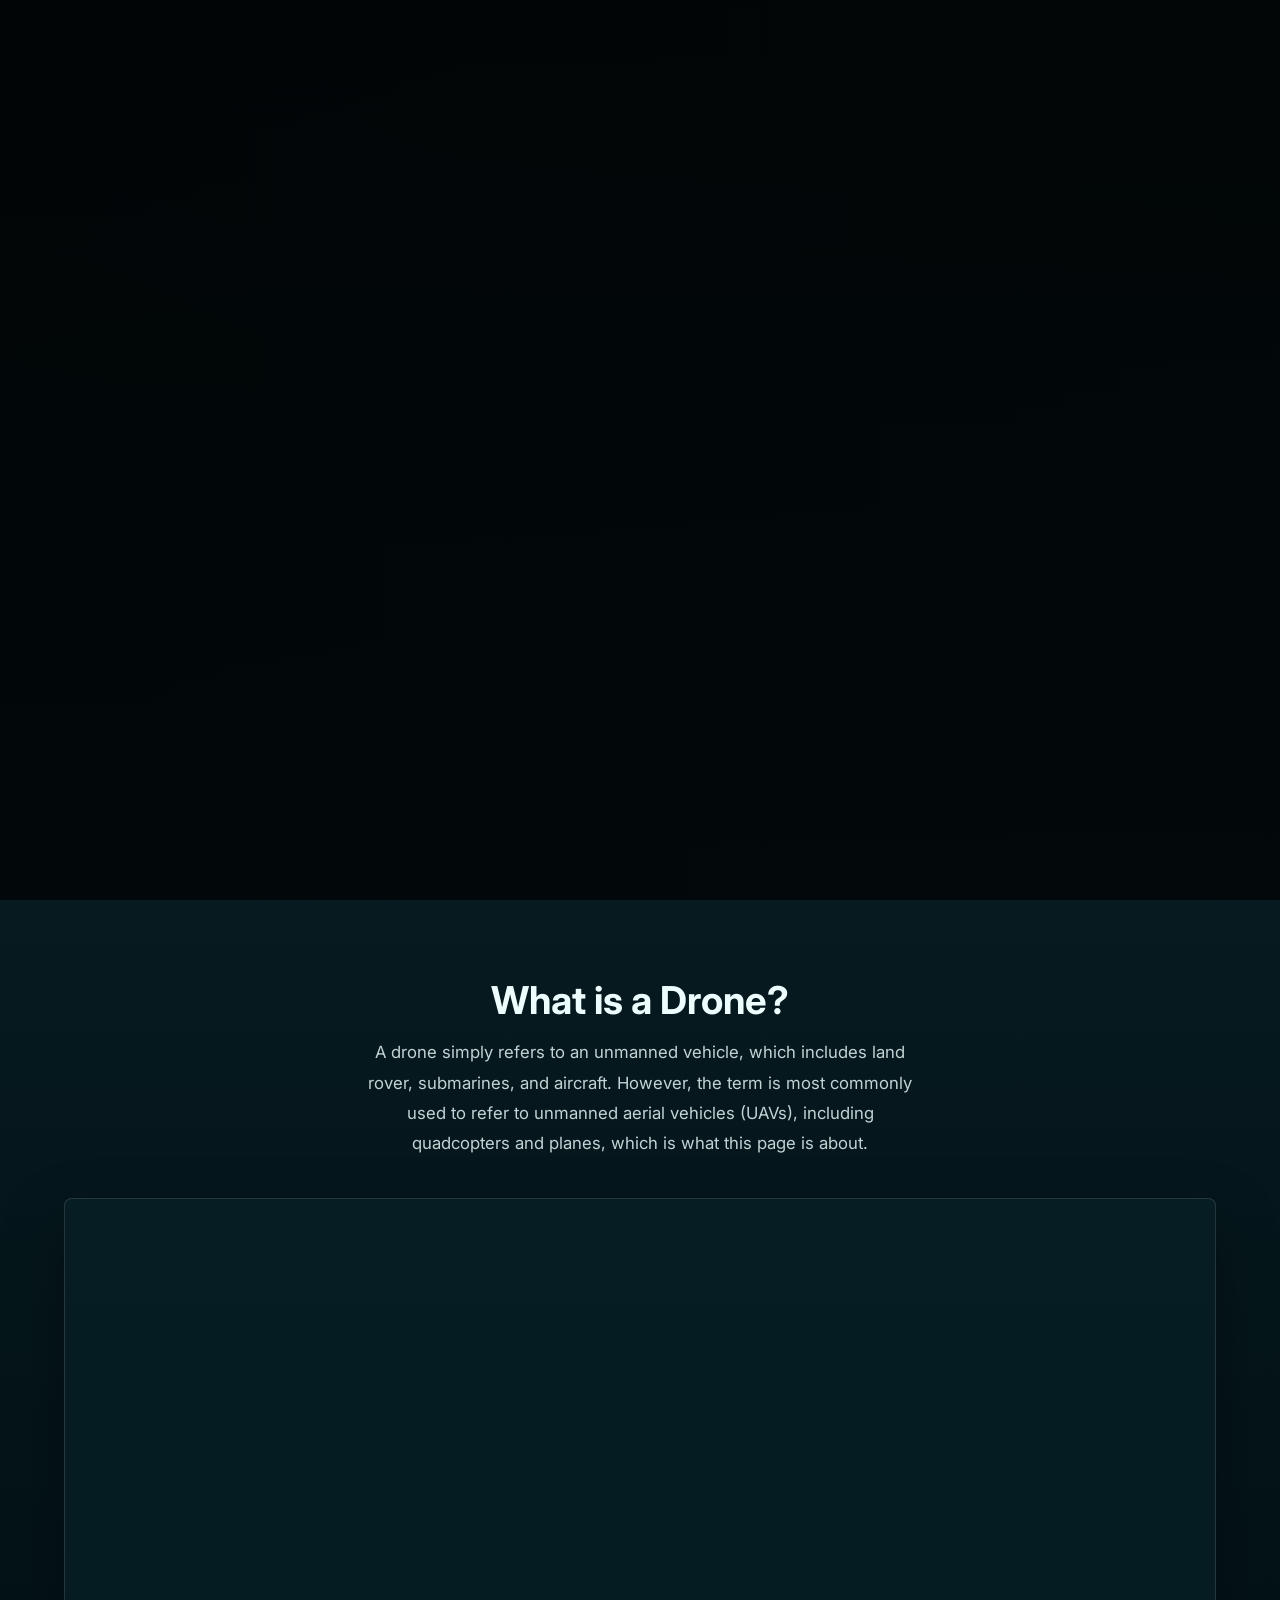
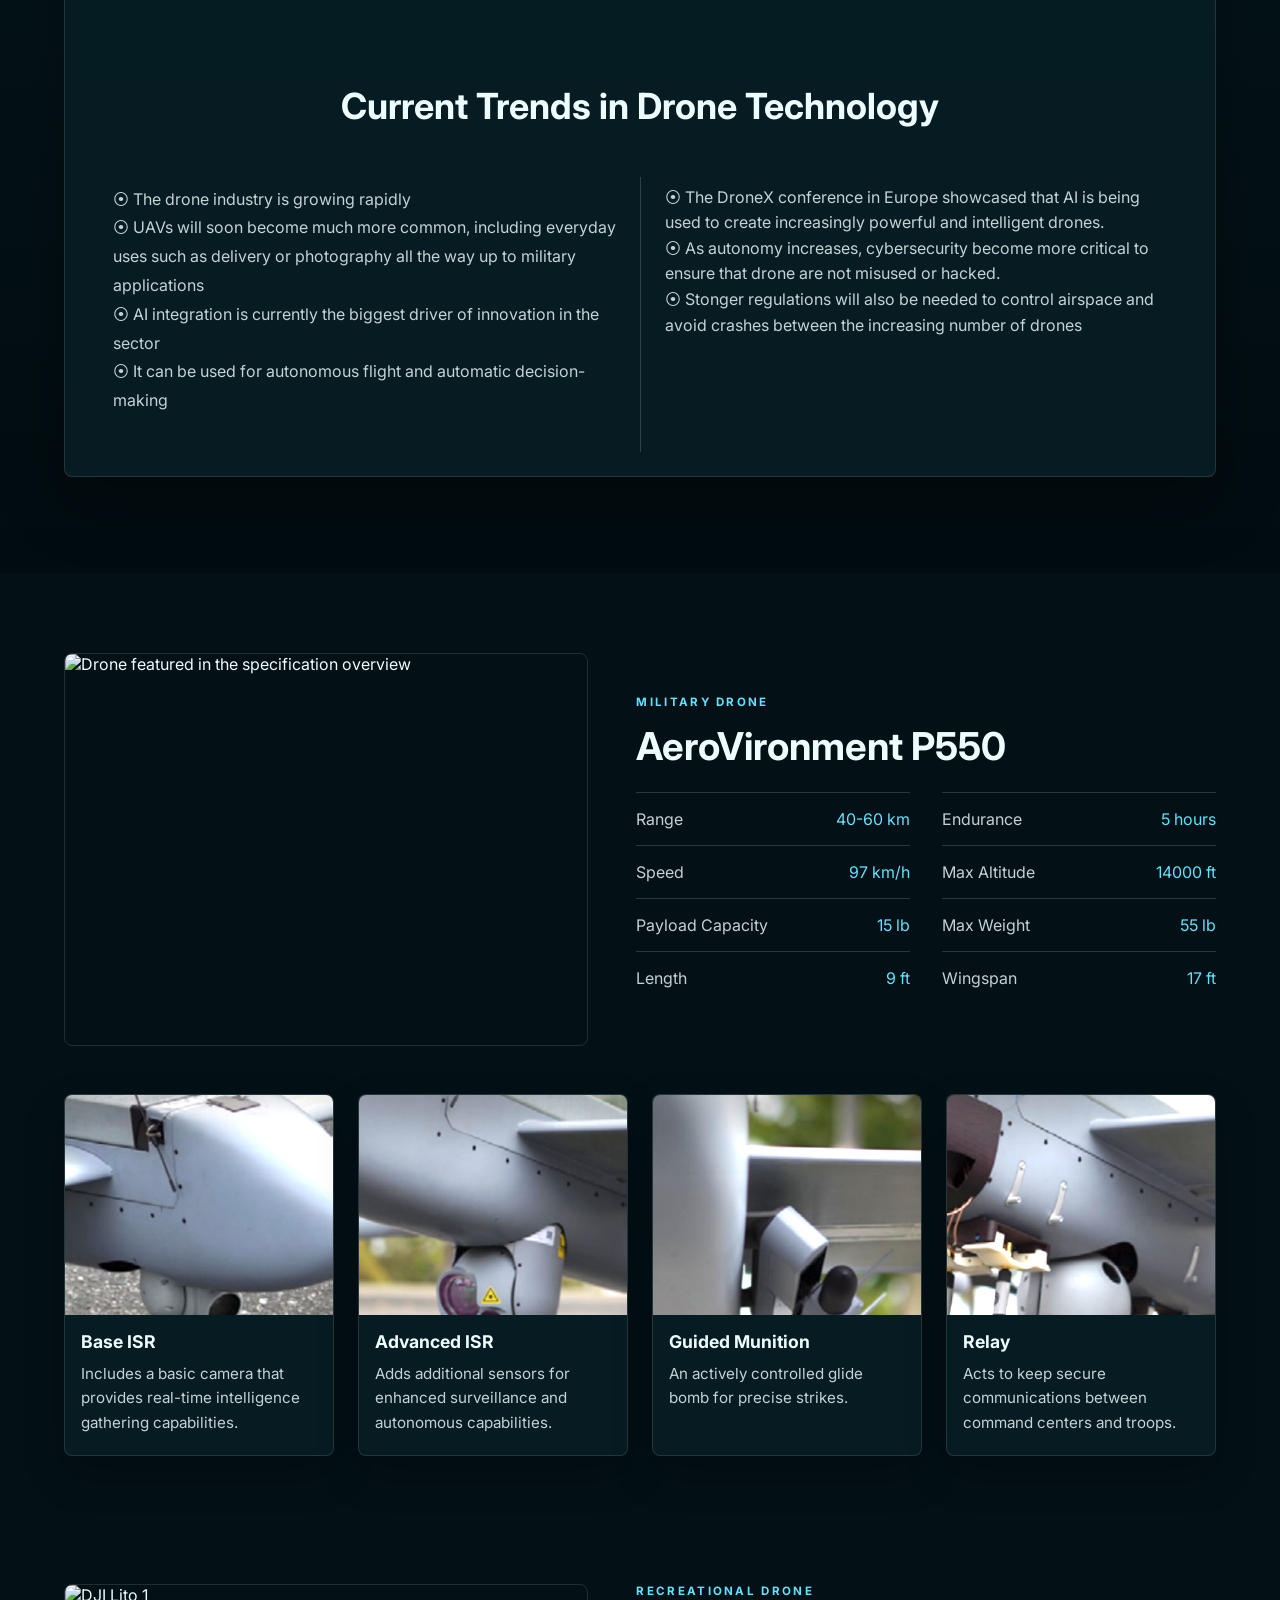
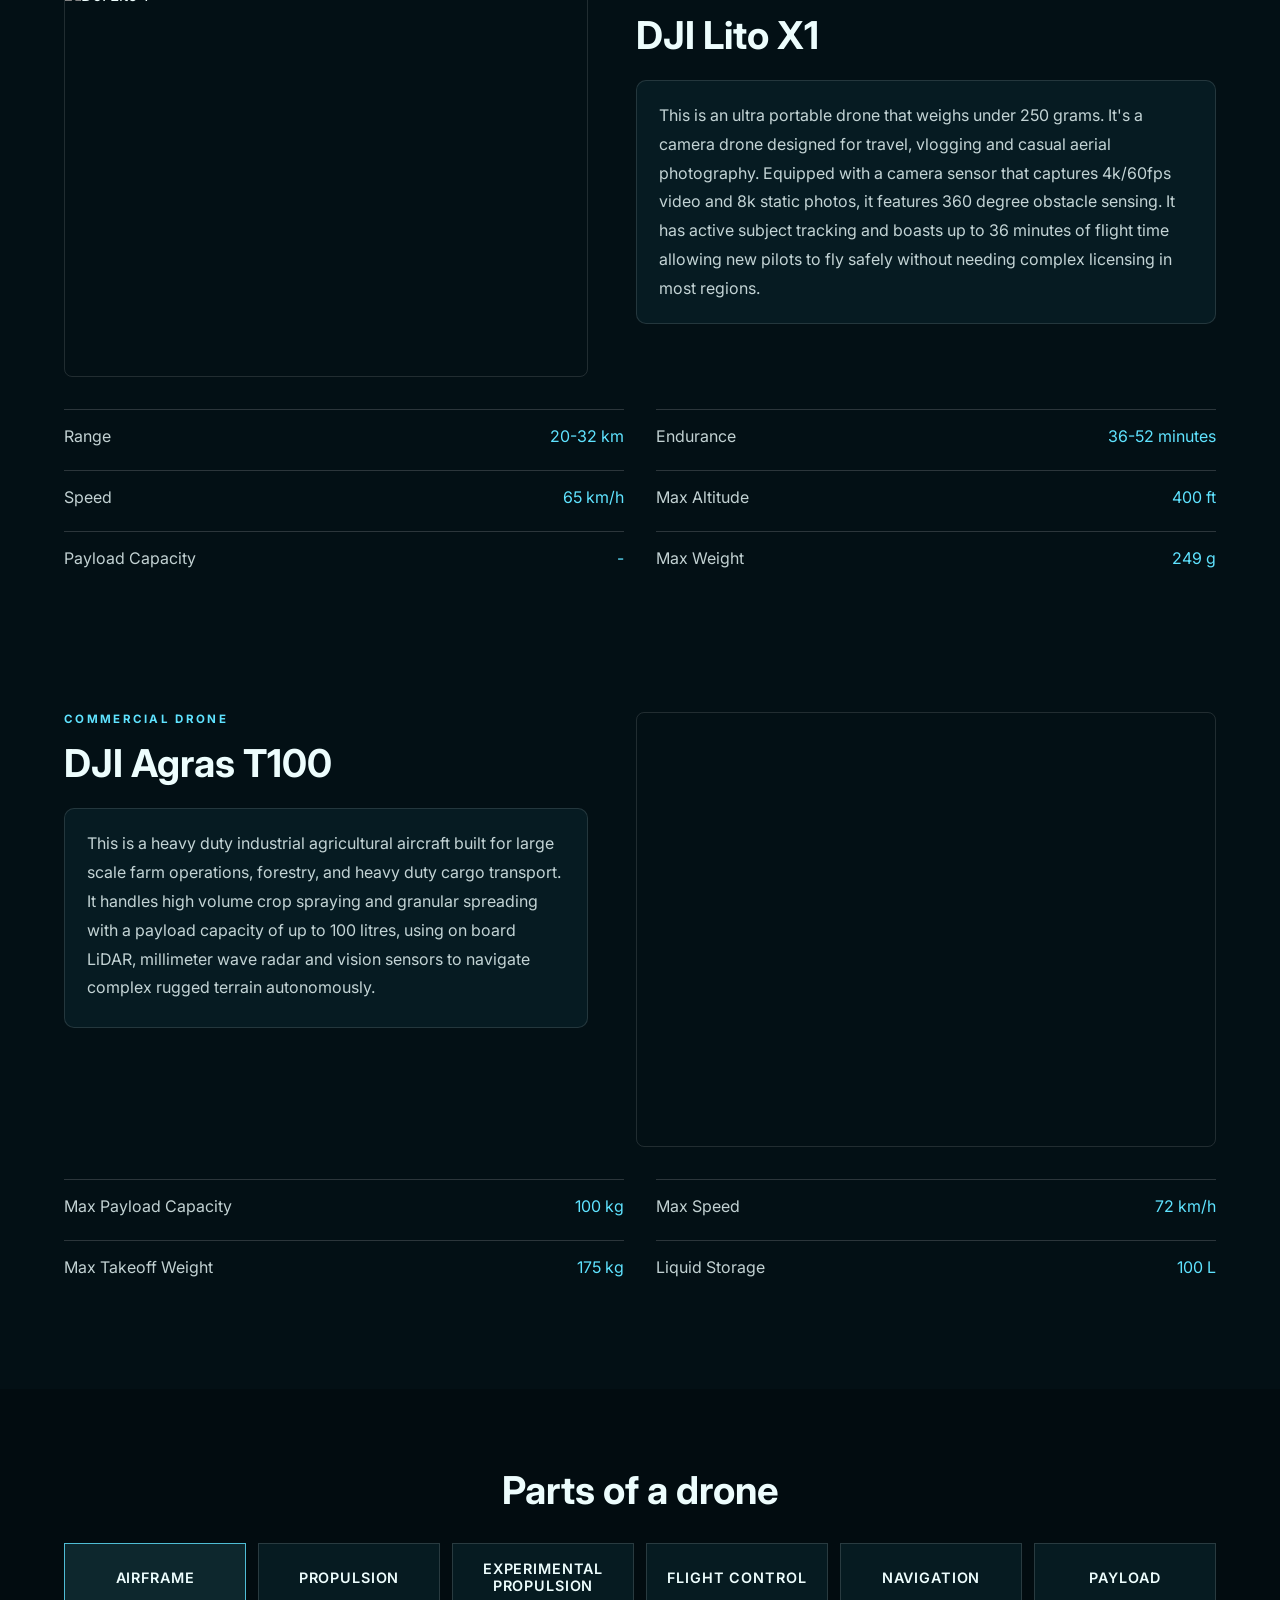
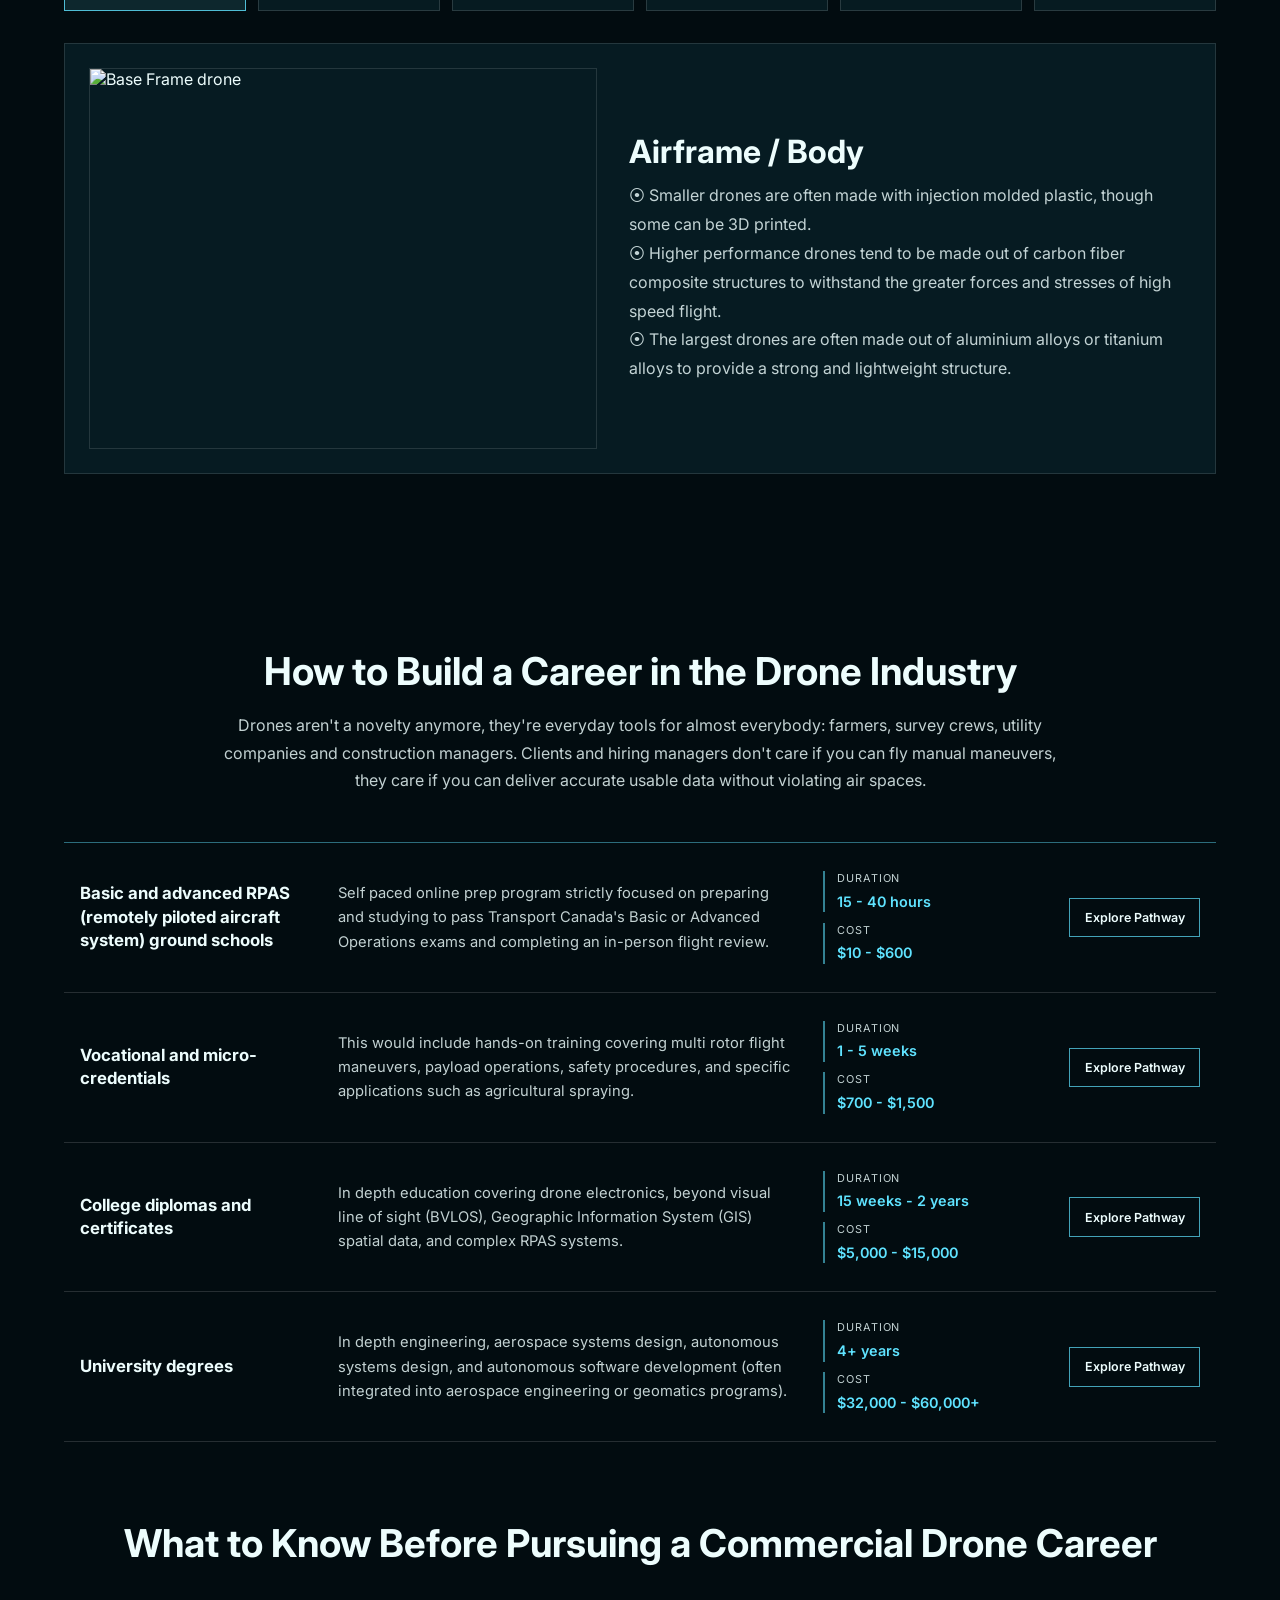
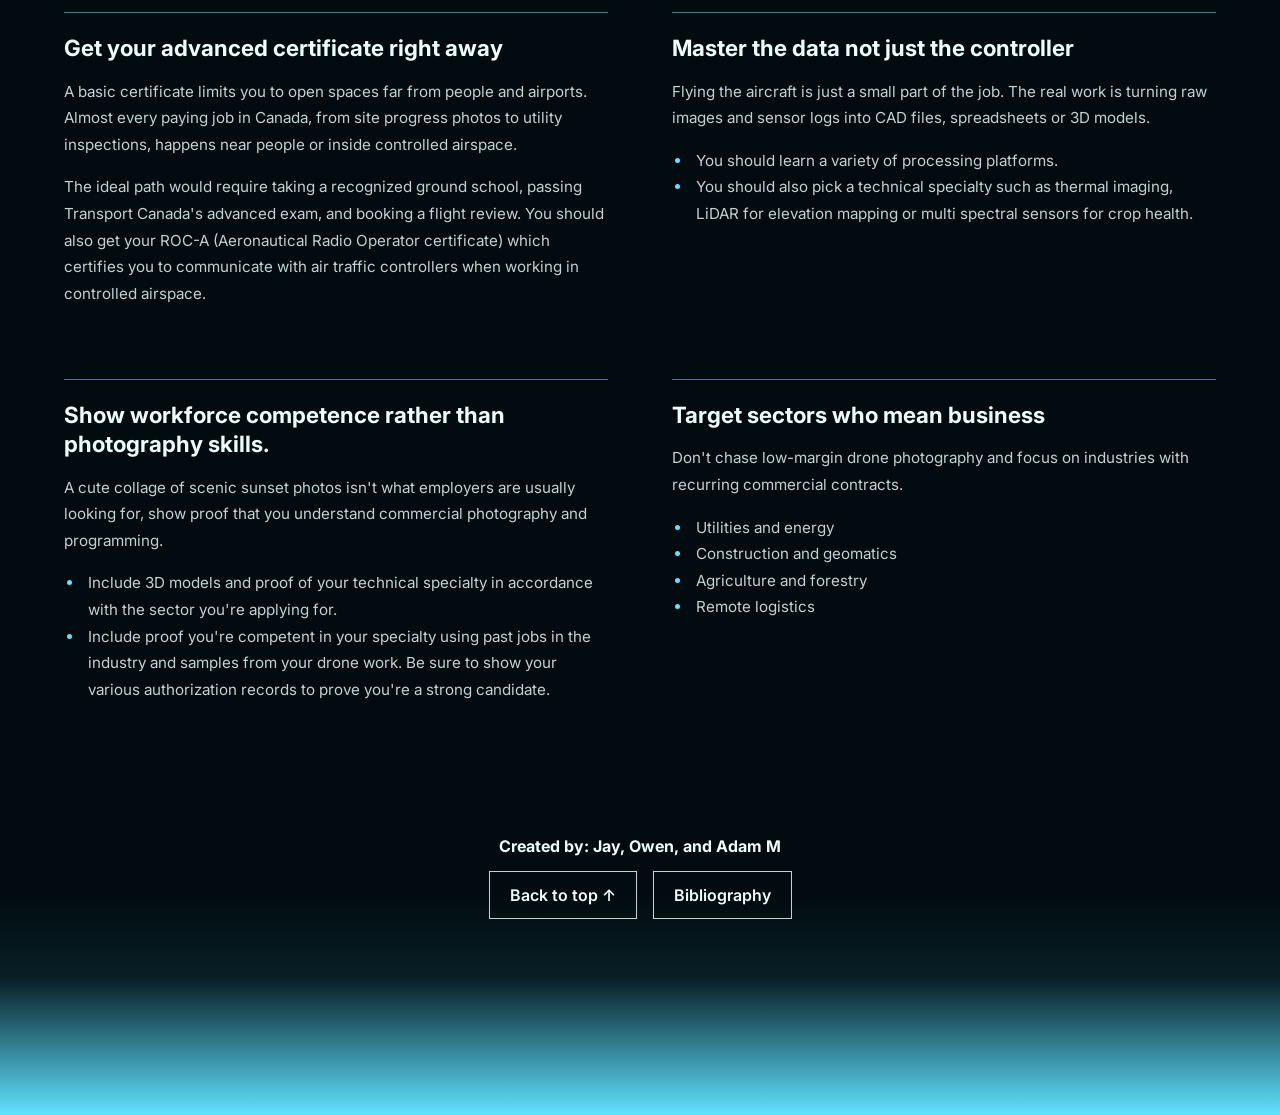
==== commit c3a7320e: "almost final. Need images and biblio Still need images for drone parts and bibliography. ALso soem f" ====
--- a/index.html
+++ b/index.html
@@ -17,17 +17,17 @@
     <link rel="stylesheet" href="styles.css" />
   </head>
   <body>
-    <div class="page-shell">
+    <div class="page-shell" id="top">
       <header class="topbar">
-        <nav class="nav" aria-label="nav Bar">
+        <nav class="nav" aria-label="Primary navigation">
           <div class="nav-spacer" aria-hidden="true"></div>
           <ul class="nav-links">
-            <li><a href="#">Overview</a></li>
-            <li><a href="#">Page 1</a></li>
-            <li><a href="#">Page 2</a></li>
-            <li><a href="#">Page 3</a></li>
-            <li><a href="#">Page 4</a></li>
-            <li><a href="#">Page 5</a></li>
+            <li><a href="#top">Title</a></li>
+            <li><a href="#trends">Trends</a></li>
+            <li><a href="#examples">Consumer Drones</a></li>
+            <li><a href="#drone-parts">Parts</a></li>
+            <li><a href="#education">Education</a></li>
+            <li><a href="#careers">Careers</a></li>
           </ul>
         </nav>
       </header>
@@ -42,7 +42,7 @@
           poster="data:image/svg+xml,%3Csvg xmlns='http://www.w3.org/2000/svg' width='1600' height='900' viewBox='0 0 1600 900'%3E%3Crect width='1600' height='900' fill='%23000000'/%3E%3C/svg%3E"
         >
           <source
-            src="./DroneRender.mp4"
+            src="./DroneRenderV2.mp4"
             type="video/mp4"
           />
         </video>
@@ -52,49 +52,55 @@
         <p class="credit">Animation created by Jay</p>
 
         <section class="hero-copy" aria-label="Hero text">
-          <p class="eyebrow">cool text</p>
+          <p class="eyebrow-copy">
+            Sector Report
+          </p>
           <h1>Drones</h1>
+          
           <p class="subtitle">
-            We'll figure out what to put here. It should be about this long. Maybe a little longer.
+            One of the largest growing economic centres of the century. Discover how they work and how they can are used in the industry.
           </p>
         </section>
       </main>
 
-      <section class="content-page" aria-label="Main explanation content">
+      <section class="content-page" id="drone-basics" aria-label="Main explanation content">
         <div class="content-grid">
           <div class="content-copy">
 
             <h2>What is a Drone?</h2>
             <p>
-              A drone simply refers to an unmanned vehicle, which includes land rover, submarines, and aircraft. However, the term is most commonly used to refer to unmanned aerial vehicles (UAVs) which is what this page is about.
+              A drone simply refers to an unmanned vehicle, which includes land rover, submarines, and aircraft. However, the term is most commonly used to refer to unmanned aerial vehicles (UAVs), including quadcopters and planes, which is what this page is about.
             </p>
           </div>
 
-          <div class="content-media">
+          <div class="content-media" id="trends">
             <div class="media-card">
-              <img
-                src="https://www.avinc.com/wp-content/uploads/2026/07/AV_PressRelease_P550Award_16x9_Website_FINAL.jpg?quality=100"
-                alt="P550 drone image"
-              />
+              <div class="media-card-image-frame">
+                <img
+                  src="https://www.precedenceresearch.com/insightimg/commercial-drone-market-size.webp"
+                  alt="P550 drone image"
+                />
+              </div>
               <h2 class="media-card-heading">Current Trends in Drone Technology</h2>
               <div class="media-card-copy" aria-label="Placeholder text">
                 <p>⦿ The drone industry is growing rapidly <br>
-                   ⦿ UAVs will soon become much more common, spanning everyday uses like delivery and to military applications <br>
+                   ⦿ UAVs will soon become much more common, including everyday uses such as delivery or photography all the way up to military applications <br>
                    ⦿ AI integration is currently the biggest driver of innovation in the sector <br>
+                   ⦿ It can be used for autonomous flight and automatic decision-making <br>
                     <br>
 
                   </p>
 
-                <p>⦿ A UK drone expo showcased that AI is being used to create increasingly powerful and fully autonomous drones.<br>
+                <p>⦿ The DroneX conference in Europe showcased that AI is being used to create increasingly powerful and intelligent drones.<br>
                    ⦿ As autonomy increases, cybersecurity become more critical to ensure that drone are not misused or hacked. <br>
-                   ⦿ Stonger regulations will also be needed to control airspace management and avoid crashes between drones</p>
+                   ⦿ Stonger regulations will also be needed to control airspace and avoid crashes between the increasing number of drones</p>
               </div>
             </div>
           </div>
         </div>
       </section>
 
-      <section class="specs-section" aria-labelledby="specs">
+      <section class="specs-section" id="examples" aria-labelledby="specs">
         <div class="specs-layout">
           <figure class="specs-image">
             <img
@@ -125,7 +131,7 @@
             />
             <figcaption>
               <h3>Base ISR</h3>
-              <p>Placeholder text Placeholder text Placeholder text Placeholder text</p>
+              <p>Includes a basic camera that provides real-time intelligence gathering capabilities.</p>
             </figcaption>
           </figure>
 
@@ -136,7 +142,7 @@
             />
             <figcaption>
               <h3>Advanced ISR</h3>
-              <p>Placeholder text Placeholder text Placeholder text Placeholder text</p>
+              <p>Adds additional sensors for enhanced surveillance and autonomous capabilities.</p>
             </figcaption>
           </figure>
 
@@ -147,7 +153,7 @@
             />
             <figcaption>
               <h3>Guided Munition</h3>
-              <p>Placeholder text Placeholder text Placeholder text Placeholder text</p>
+              <p>An actively controlled glide bomb for precise strikes.</p>
             </figcaption>
           </figure>
 
@@ -158,7 +164,7 @@
             />
             <figcaption>
               <h3>Relay</h3>
-              <p>Placeholder text Placeholder text Placeholder text Placeholder text</p>
+              <p>Acts to keep secure communications between command centers and troops.</p>
             </figcaption>
           </figure>
         </div>
@@ -178,7 +184,7 @@
               <p class="section-tag">Recreational Drone</p>
               <h2>DJI Lito X1</h2>
               <p class="notes-paragraph">
-                Placeholder text Placeholder text Placeholder text Placeholder text
+                This is an ultra portable drone that weighs under 250 grams. It's a camera drone designed for travel, vlogging and casual aerial photography. Equipped with a camera sensor that captures 4k/60fps video and 8k static photos, it features 360 degree obstacle sensing. It has active subject tracking and boasts up to 36 minutes of flight time allowing new pilots to fly safely without needing complex licensing in most regions.
               </p>
             </div>
           </div>
@@ -204,7 +210,7 @@
               <p class="section-tag">Commercial Drone</p>
               <h2>DJI Agras T100</h2>
               <p class="notes-paragraph">
-                Placeholder text Placeholder text Placeholder text Placeholder text
+                This is a heavy duty industrial agricultural aircraft built for large scale farm operations, forestry, and heavy duty cargo transport. It handles high volume crop spraying and granular spreading with a payload capacity of up to 100 litres, using on board LiDAR, millimeter wave radar and vision sensors to navigate complex rugged terrain autonomously.
               </p>
             </div>
 
@@ -228,7 +234,7 @@
         </div>
       </section>
 
-      <section class="selector-section" aria-label="Drone category selector">
+      <section class="selector-section" id="drone-parts" aria-label="Drone category selector">
         <div class="selector-header">
           <h2>Parts of a drone</h2>
         </div>
@@ -275,7 +281,13 @@
             </figure>
             <div class="selector-copy">
               <h3>Guided Munition</h3>
-              <p>Placeholder text Placeholder text Placeholder text Placeholder text</p>
+              <p>⦿ There are new types of propulsion being being introduced to the sector.<br>
+                ⦿ EFPL is working on acoustic jets that blast high frequency sound waves to produce thrust.<br>
+                ⦿ Many companies are working on ionic thrusters which don't need moving parts.<br>
+                ⦿ Perhaps the most promising development is toroidal propellers. These allow for quieter and more efficient flight compared to traditional propellers.<br>
+              
+              
+              </p>
             </div>
           </article>
 
@@ -284,8 +296,11 @@
               <img src="./P550-Relay.png" alt="Relay drone" />
             </figure>
             <div class="selector-copy">
-              <h3>Relay</h3>
-              <p>Placeholder text Placeholder text Placeholder text Placeholder text</p>
+              <h3>Flight controllers (FCs)</h3>
+              <p>⦿ Flight controllers are essentially the brain of the drone, managing its controls to direct the drone to its desired location.<br>
+                ⦿ FCs include a microprocessor (a small computer) along with many sensors.<br>
+                ⦿ Accelerometers and gyroscopes are required to detect the drone's orientation.<br>
+                ⦿ Other sensors may be used to gather information about the drone's environment and performance.<br></p>
             </div>
           </article>
 
@@ -294,22 +309,121 @@
               <img src="https://www.avinc.com/wp-content/uploads/2026/07/AV_PressRelease_P550Award_16x9_Website_FINAL.jpg?quality=100" alt="Payload drone" />
             </figure>
             <div class="selector-copy">
+              <h3>Navigation</h3>
+              <p>⦿ Navigation systems included on certain drones to guide them along their intended path.<br>
+                ⦿ GPS is the most common method for positioning which connects directly to the flight controller.<br>
+                ⦿ The flight controller takes the GPS data along with its own sensor data to navigate along the intended path.<br>
+                ⦿ GPS works by receiving signals from satellites orbiting the Earth to give accurate position information.<br></p>
+            </div>
+          </article>
+
+          <article class="selector-panel" id="panel-6">
+            <figure class="selector-image">
+              <img src="https://www.cined.com/content/uploads/2026/04/DJI-Lito-X1.jpeg" alt="Survey drone" />
+            </figure>
+            <div class="selector-copy">
               <h3>Payload</h3>
-              <p>Placeholder text Placeholder text Placeholder text Placeholder text</p>
-            </div>
-          </article>
-
-          <article class="selector-panel" id="panel-6">
-            <figure class="selector-image">
-              <img src="https://www.cined.com/content/uploads/2026/04/DJI-Lito-X1.jpeg" alt="Survey drone" />
-            </figure>
-            <div class="selector-copy">
-              <h3>Survey</h3>
-              <p>Placeholder text Placeholder text Placeholder text Placeholder text</p>
-            </div>
-          </article>
-        </div>
-      </section>
+              <p>⦿ The payload is the equipment or cargo that the drone is designed to carry.<br>
+                ⦿ Payload capacity varies depending on the drone's size and design.<br>
+                ⦿ Common payloads include cameras, sensors, and delivery items.<br>
+                ⦿ Usually, the drone is designed around the specific payload it is designed to carry.<br></p>
+            </div>
+          </article>
+        </div>
+      </section>
+
+      <section class="career-section" id="education" aria-labelledby="career-heading">
+        <div class="career-inner">
+          <h2 id="career-heading">How to Build a Career in the Drone Industry</h2>
+          <p class="career-intro">Drones aren't a novelty anymore, they're everyday tools for almost everybody: farmers, survey crews, utility companies and construction managers. Clients and hiring managers don't care if you can fly manual maneuvers, they care if you can deliver accurate usable data without violating air spaces.</p>
+          <ol class="career-pathways">
+            <li>
+              <h3>Basic and advanced RPAS (remotely piloted aircraft system) ground schools</h3>
+              <p class="career-copy">Self paced online prep program strictly focused on preparing and studying to pass Transport Canada's Basic or Advanced Operations exams and completing an in-person flight review.</p>
+              <dl class="career-meta">
+                <div><dt>Duration</dt><dd>15 - 40 hours</dd></div>
+                <div><dt>Cost</dt><dd>$10 - $600</dd></div>
+              </dl>
+              <a class="career-pathway-link" href="https://rpascentre.com/" target="_blank" rel="noopener noreferrer">Explore Pathway</a>
+            </li>
+            <li>
+              <h3>Vocational and micro-credentials</h3>
+              <p class="career-copy">This would include hands-on training covering multi rotor flight maneuvers, payload operations, safety procedures, and specific applications such as agricultural spraying.</p>
+              <dl class="career-meta">
+                <div><dt>Duration</dt><dd>1 - 5 weeks</dd></div>
+                <div><dt>Cost</dt><dd>$700 - $1,500</dd></div>
+              </dl>
+              <a class="career-pathway-link" href="https://selkirk.ca/drone-technologies-applications-operations" target="_blank" rel="noopener noreferrer">Explore Pathway</a>
+            </li>
+            <li>
+              <h3>College diplomas and certificates</h3>
+              <p class="career-copy">In depth education covering drone electronics, beyond visual line of sight (BVLOS), Geographic Information System (GIS) spatial data, and complex RPAS systems.</p>
+              <dl class="career-meta">
+                <div><dt>Duration</dt><dd>15 weeks - 2 years</dd></div>
+                <div><dt>Cost</dt><dd>$5,000 - $15,000</dd></div>
+              </dl>
+              <a class="career-pathway-link" href="https://www.sait.ca/programs-and-courses/diplomas/remotely-piloted-aircraft-systems" target="_blank" rel="noopener noreferrer">Explore Pathway</a>
+            </li>
+            <li>
+              <h3>University degrees</h3>
+              <p class="career-copy">In depth engineering, aerospace systems design, autonomous systems design, and autonomous software development (often integrated into aerospace engineering or geomatics programs).</p>
+              <dl class="career-meta">
+                <div><dt>Duration</dt><dd>4+ years</dd></div>
+                <div><dt>Cost</dt><dd>$32,000 - $60,000+ </dd></div>
+              </dl>
+              <a class="career-pathway-link" href="https://www.uottawa.ca/faculty-engineering/" target="_blank" rel="noopener noreferrer">Explore Pathway</a>
+            </li>
+          </ol>
+        </div>
+      </section>
+
+      <section class="career-guidance-section" id="careers" aria-labelledby="career-guidance-heading">
+        <h2 class="career-guidance-heading" id="career-guidance-heading">What to Know Before Pursuing a Commercial Drone Career</h2>
+        <div class="career-guidance-grid">
+          <article class="career-guidance-item">
+            <h3>Get your advanced certificate right away</h3>
+            <p>A basic certificate limits you to open spaces far from people and airports. Almost every paying job in Canada, from site progress photos to utility inspections, happens near people or inside controlled airspace.</p>
+            <p>The ideal path would require taking a recognized ground school, passing Transport Canada's advanced exam, and booking a flight review. You should also get your ROC-A (Aeronautical Radio Operator certificate) which certifies you to communicate with air traffic controllers when working in controlled airspace.</p>
+          </article>
+
+          <article class="career-guidance-item">
+            <h3>Master the data not just the controller</h3>
+            <p>Flying the aircraft is just a small part of the job. The real work is turning raw images and sensor logs into CAD files, spreadsheets or 3D models.</p>
+            <ul>
+              <li>You should learn a variety of processing platforms.</li>
+              <li>You should also pick a technical specialty such as thermal imaging, LiDAR for elevation mapping or multi spectral sensors for crop health.</li>
+            </ul>
+          </article>
+
+          <article class="career-guidance-item">
+            <h3>Show workforce competence rather than photography skills.</h3>
+            <p>A cute collage of scenic sunset photos isn't what employers are usually looking for, show proof that you understand commercial photography and programming.</p>
+            <ul>
+              <li>Include 3D models and proof of your technical specialty in accordance with the sector you're applying for.</li>
+              <li>Include proof you're competent in your specialty using past jobs in the industry and samples from your drone work. Be sure to show your various authorization records to prove you're a strong candidate.</li>
+            </ul>
+          </article>
+
+          <article class="career-guidance-item">
+            <h3>Target sectors who mean business</h3>
+            <p>Don't chase low-margin drone photography and focus on industries with recurring commercial contracts.</p>
+            <ul>
+              <li>Utilities and energy</li>
+              <li>Construction and geomatics</li>
+              <li>Agriculture and forestry</li>
+              <li>Remote logistics</li>
+            </ul>
+          </article>
+        </div>
+      </section>
+
+      <footer class="site-footer">
+        <p class="site-footer-credit">Created by: Jay, Owen, and Adam M</p>
+        <div class="site-footer-actions">
+          <a class="site-footer-button" href="#top">Back to top ↑</a>
+          <a class="site-footer-button" href="bibliography.html">Bibliography</a>
+        </div>
+      </footer>
     </div>
 
     <script src="script.js"></script>
--- a/styles.css
+++ b/styles.css
@@ -25,6 +25,14 @@
   scroll-behavior: smooth;
 }
 
+#trends,
+#examples,
+#drone-parts,
+#education,
+#careers {
+  scroll-margin-top: 6rem;
+}
+
 body {
   min-height: 100vh;
   overflow: hidden;
@@ -73,12 +81,16 @@
 }
 
 .topbar {
-  position: absolute;
+  position: fixed;
   top: 0;
   left: 0;
   right: 0;
   z-index: 10;
-  padding: 1.5rem 2.25rem 0;
+  padding: 1.25rem 2.25rem;
+  background: rgba(2, 12, 16, 0.5);
+  backdrop-filter: blur(24px);
+  -webkit-backdrop-filter: blur(24px);
+  border-bottom: 1px solid rgba(255, 255, 255, 0.12);
 }
 
 .loaded .topbar,
@@ -119,22 +131,22 @@
   list-style: none;
   display: flex;
   align-items: center;
-  gap: clamp(1rem, 1.7vw, 2.2rem);
-  margin: 0;
-  padding: 0.75rem 1.4rem;
-  border: 1px solid rgba(255, 255, 255, 0.18);
-  background: rgba(10, 20, 26, 0.12);
-  backdrop-filter: blur(10px);
-  -webkit-backdrop-filter: blur(10px);
-  border-radius: 999px;
-  box-shadow: 0 6px 24px rgba(0, 0, 0, 0.08);
+  gap: 0;
+  margin: 0;
+  padding: 0;
+}
+
+.nav-links li + li {
+  margin-left: clamp(0.85rem, 1.4vw, 1.5rem);
+  padding-left: clamp(0.85rem, 1.4vw, 1.5rem);
+  border-left: 1px solid rgba(255, 255, 255, 0.24);
 }
 
 .nav-links a {
   position: relative;
   color: rgba(255, 255, 255, 0.9);
   text-decoration: none;
-  font-size: 0.78rem;
+  font-size: 0.9rem;
   letter-spacing: 0.14em;
   text-transform: uppercase;
   transition: opacity 0.25s ease;
@@ -216,7 +228,17 @@
 .eyebrow {
   margin: 0 0 0.9rem;
   color: var(--cyan-strong);
-  font-size: 0.72rem;
+  font-size: 0.8rem;
+  letter-spacing: 0.25em;
+  text-transform: uppercase;
+  font-weight: 600;
+}
+
+.eyebrow-copy {
+  margin: 0 0 0.75rem;
+  padding: 0.25rem 0;
+  color: var(--cyan-strong);
+  font-size: 0.8rem;
   letter-spacing: 0.25em;
   text-transform: uppercase;
   font-weight: 600;
@@ -304,6 +326,7 @@
 }
 
 .media-card {
+  --media-image-height: clamp(240px, 40vw, 480px);
   width: 100%;
   overflow: hidden;
   border: 1px solid rgba(255, 255, 255, 0.12);
@@ -312,6 +335,11 @@
   box-shadow: 0 25px 60px rgba(0, 0, 0, 0.35);
 }
 
+.media-card-image-frame {
+  height: calc(var(--media-image-height) - 30px);
+  overflow: hidden;
+}
+
 .media-card-heading {
   margin: 0;
   padding: 2.25rem 1.5rem 1.5rem;
@@ -323,8 +351,9 @@
 .media-card img {
   display: block;
   width: 100%;
-  height: clamp(240px, 40vw, 480px);
+  height: var(--media-image-height);
   object-fit: cover;
+  transform: translateY(-30px);
 }
 
 .media-card-copy {
@@ -630,6 +659,240 @@
   font-size: 1rem;
 }
 
+.career-section {
+  padding: 5rem 4rem 3rem;
+  background: #020c10;
+}
+
+.career-inner {
+  max-width: 1200px;
+  margin: 0 auto;
+}
+
+.career-inner h2 {
+  max-width: 760px;
+  margin: 0 auto 1.25rem;
+  font-size: clamp(2rem, 3vw, 3rem);
+  line-height: 1.1;
+  text-align: center;
+}
+
+.career-intro {
+  max-width: 850px;
+  margin: 0 auto 3rem;
+  color: var(--text-soft);
+  font-size: 1rem;
+  line-height: 1.7;
+  text-align: center;
+}
+
+.career-pathways {
+  display: flex;
+  flex-direction: column;
+  margin: 0;
+  padding: 0;
+  border-top: 1px solid rgba(95, 227, 255, 0.45);
+  list-style: none;
+}
+
+.career-pathways li {
+  display: grid;
+  grid-template-columns: minmax(190px, 0.9fr) minmax(0, 1.8fr) minmax(170px, 0.85fr) auto;
+  align-items: center;
+  gap: 2rem;
+  min-width: 0;
+  padding: 1.75rem 1rem;
+  border-bottom: 1px solid rgba(255, 255, 255, 0.14);
+}
+
+.career-pathways h3 {
+  margin: 0;
+  font-size: 1.05rem;
+  line-height: 1.4;
+}
+
+.career-copy {
+  margin: 0;
+  color: var(--text-soft);
+  font-size: 0.92rem;
+  line-height: 1.65;
+}
+
+.career-meta {
+  display: grid;
+  grid-template-columns: minmax(0, 1fr);
+  gap: 0.65rem;
+  margin: 0;
+}
+
+.career-meta div {
+  min-width: 0;
+  padding-left: 0.75rem;
+  border-left: 2px solid rgba(95, 227, 255, 0.55);
+}
+
+.career-meta dt {
+  margin-bottom: 0.35rem;
+  color: var(--text-soft);
+  font-size: 0.68rem;
+  letter-spacing: 0.08em;
+  text-transform: uppercase;
+}
+
+.career-meta dd {
+  margin: 0;
+  color: var(--cyan-strong);
+  font-size: 0.9rem;
+  font-weight: 600;
+  line-height: 1.5;
+}
+
+.career-pathway-link {
+  display: inline-block;
+  justify-self: start;
+  padding: 0.7rem 0.9rem;
+  border: 1px solid rgba(95, 227, 255, 0.7);
+  border-radius: 0;
+  background: transparent;
+  color: var(--white);
+  text-decoration: none;
+  font: inherit;
+  font-size: 0.78rem;
+  font-weight: 600;
+  transition: background 0.2s ease, color 0.2s ease;
+}
+
+.career-pathway-link:hover,
+.career-pathway-link:focus-visible {
+  background: rgba(95, 227, 255, 0.14);
+  color: var(--cyan-strong);
+}
+
+.career-guidance-section {
+  padding: 2rem 4rem 12rem;
+  background: #020c10;
+}
+
+.career-guidance-grid {
+  display: grid;
+  grid-template-columns: repeat(2, minmax(0, 1fr));
+  gap: 3.5rem 4rem;
+  max-width: 1200px;
+  margin: 0 auto;
+}
+
+.career-guidance-heading {
+  margin: 0 auto 3rem;
+  font-size: clamp(2rem, 3vw, 3rem);
+  line-height: 1.1;
+  text-align: center;
+}
+
+.career-guidance-item {
+  min-width: 0;
+  padding-top: 1.25rem;
+  border-top: 1px solid rgba(95, 227, 255, 0.55);
+}
+
+.career-guidance-item h3 {
+  margin: 0 0 1rem;
+  font-size: 1.4rem;
+  line-height: 1.3;
+}
+
+.career-guidance-item p,
+.career-guidance-item li {
+  color: var(--text-soft);
+  font-size: 0.95rem;
+  line-height: 1.75;
+}
+
+.career-guidance-item p {
+  margin: 0 0 1rem;
+}
+
+.career-guidance-item ul {
+  margin: 0;
+  padding-left: 1.25rem;
+}
+
+.career-guidance-item li {
+  padding-left: 0.25rem;
+}
+
+.career-guidance-item li::marker {
+  color: var(--cyan-strong);
+}
+
+.site-footer {
+  display: flex;
+  flex-direction: column;
+  justify-content: center;
+  align-items: center;
+  gap: 0.85rem;
+  min-height: 220px;
+  padding: 4rem 1.5rem;
+  background: linear-gradient(180deg, #020c10 0%, #081f26 38%, var(--cyan-strong) 100%);
+}
+
+.site-footer-credit {
+  margin: 0;
+  color: var(--white);
+  font-size: 1rem;
+  font-weight: 700;
+  line-height: 1.4;
+  text-align: center;
+  transform: translateY(-8rem);
+}
+
+.site-footer-actions {
+  display: flex;
+  justify-content: center;
+  flex-wrap: wrap;
+  gap: 1rem;
+  transform: translateY(-8rem);
+}
+
+.site-footer-button {
+  display: inline-flex;
+  align-items: center;
+  justify-content: center;
+  min-height: 3rem;
+  padding: 0.8rem 1.25rem;
+  border: 1px solid rgba(255, 255, 255, 0.8);
+  border-radius: 0;
+  background: rgba(2, 12, 16, 0.2);
+  color: var(--white);
+  font: inherit;
+  font-weight: 600;
+  text-decoration: none;
+  transition: background 0.2s ease, color 0.2s ease;
+}
+
+.site-footer-button:hover,
+.site-footer-button:focus-visible {
+  background: var(--white);
+  color: var(--bg-deep);
+}
+
+.bibliography-page {
+  display: flex;
+  flex-direction: column;
+  align-items: center;
+  justify-content: center;
+  gap: 2rem;
+  min-height: 100vh;
+  padding: 2rem;
+  background: linear-gradient(180deg, #020c10 0%, #081f26 55%, var(--cyan-strong) 100%);
+  text-align: center;
+}
+
+.bibliography-page h1 {
+  margin: 0;
+  font-size: 3rem;
+  line-height: 1.1;
+}
+
 @media (max-width: 1000px) {
   .p550-gallery {
     grid-template-columns: repeat(2, minmax(0, 1fr));
@@ -638,19 +901,23 @@
 
 @media (max-width: 800px) {
   .topbar {
-    padding: 1rem 1rem 0;
+    padding: 1rem;
   }
 
   .nav-links {
-    gap: 0.8rem;
-    padding: 0.7rem 0.9rem;
+    padding: 0;
     flex-wrap: wrap;
     justify-content: center;
   }
 
+  .nav-links li + li {
+    margin-left: 0.55rem;
+    padding-left: 0.55rem;
+  }
+
   .nav-links a {
     letter-spacing: 0.08em;
-    font-size: 0.68rem;
+    font-size: 0.76rem;
   }
 
   .hero {
@@ -670,8 +937,8 @@
     gap: 2rem;
   }
 
-  .media-card img {
-    height: clamp(220px, 60vw, 360px);
+  .media-card {
+    --media-image-height: clamp(220px, 60vw, 360px);
   }
 
   .media-card-copy {
@@ -709,4 +976,90 @@
   .specifications {
     column-gap: 1.25rem;
   }
-}
+
+  .career-section {
+    padding: 4rem 1.3rem 2rem;
+  }
+
+  .career-guidance-section {
+    padding: 2rem 1.3rem 17rem;
+  }
+
+  .career-guidance-grid {
+    gap: 2.5rem 2rem;
+  }
+
+  .career-pathways {
+    gap: 0;
+  }
+
+  .career-pathways li {
+    grid-template-columns: minmax(0, 1fr) minmax(170px, 0.8fr);
+    gap: 1rem 1.5rem;
+  }
+
+  .career-pathways h3,
+  .career-copy {
+    grid-column: 1;
+  }
+
+  .career-pathways h3 {
+    grid-row: 1;
+  }
+
+  .career-copy {
+    grid-row: 2;
+  }
+
+  .career-meta {
+    grid-column: 2;
+    grid-row: 1 / span 2;
+    align-self: center;
+  }
+
+  .career-pathway-link {
+    grid-column: 2;
+    grid-row: 3;
+  }
+}
+
+@media (max-width: 520px) {
+  .site-footer {
+    min-height: 200px;
+    padding: 3rem 1rem;
+  }
+
+  .career-guidance-grid {
+    grid-template-columns: 1fr;
+    gap: 2rem;
+  }
+
+  .career-pathways li {
+    grid-template-columns: 1fr;
+    gap: 1rem;
+    padding: 1.5rem 0.25rem;
+  }
+
+  .career-pathways h3,
+  .career-copy,
+  .career-meta,
+  .career-pathway-link {
+    grid-column: 1;
+  }
+
+  .career-pathways h3 {
+    grid-row: auto;
+  }
+
+  .career-copy {
+    grid-row: auto;
+  }
+
+  .career-meta {
+    grid-row: auto;
+  }
+
+  .career-pathway-link {
+    grid-row: auto;
+  }
+}
